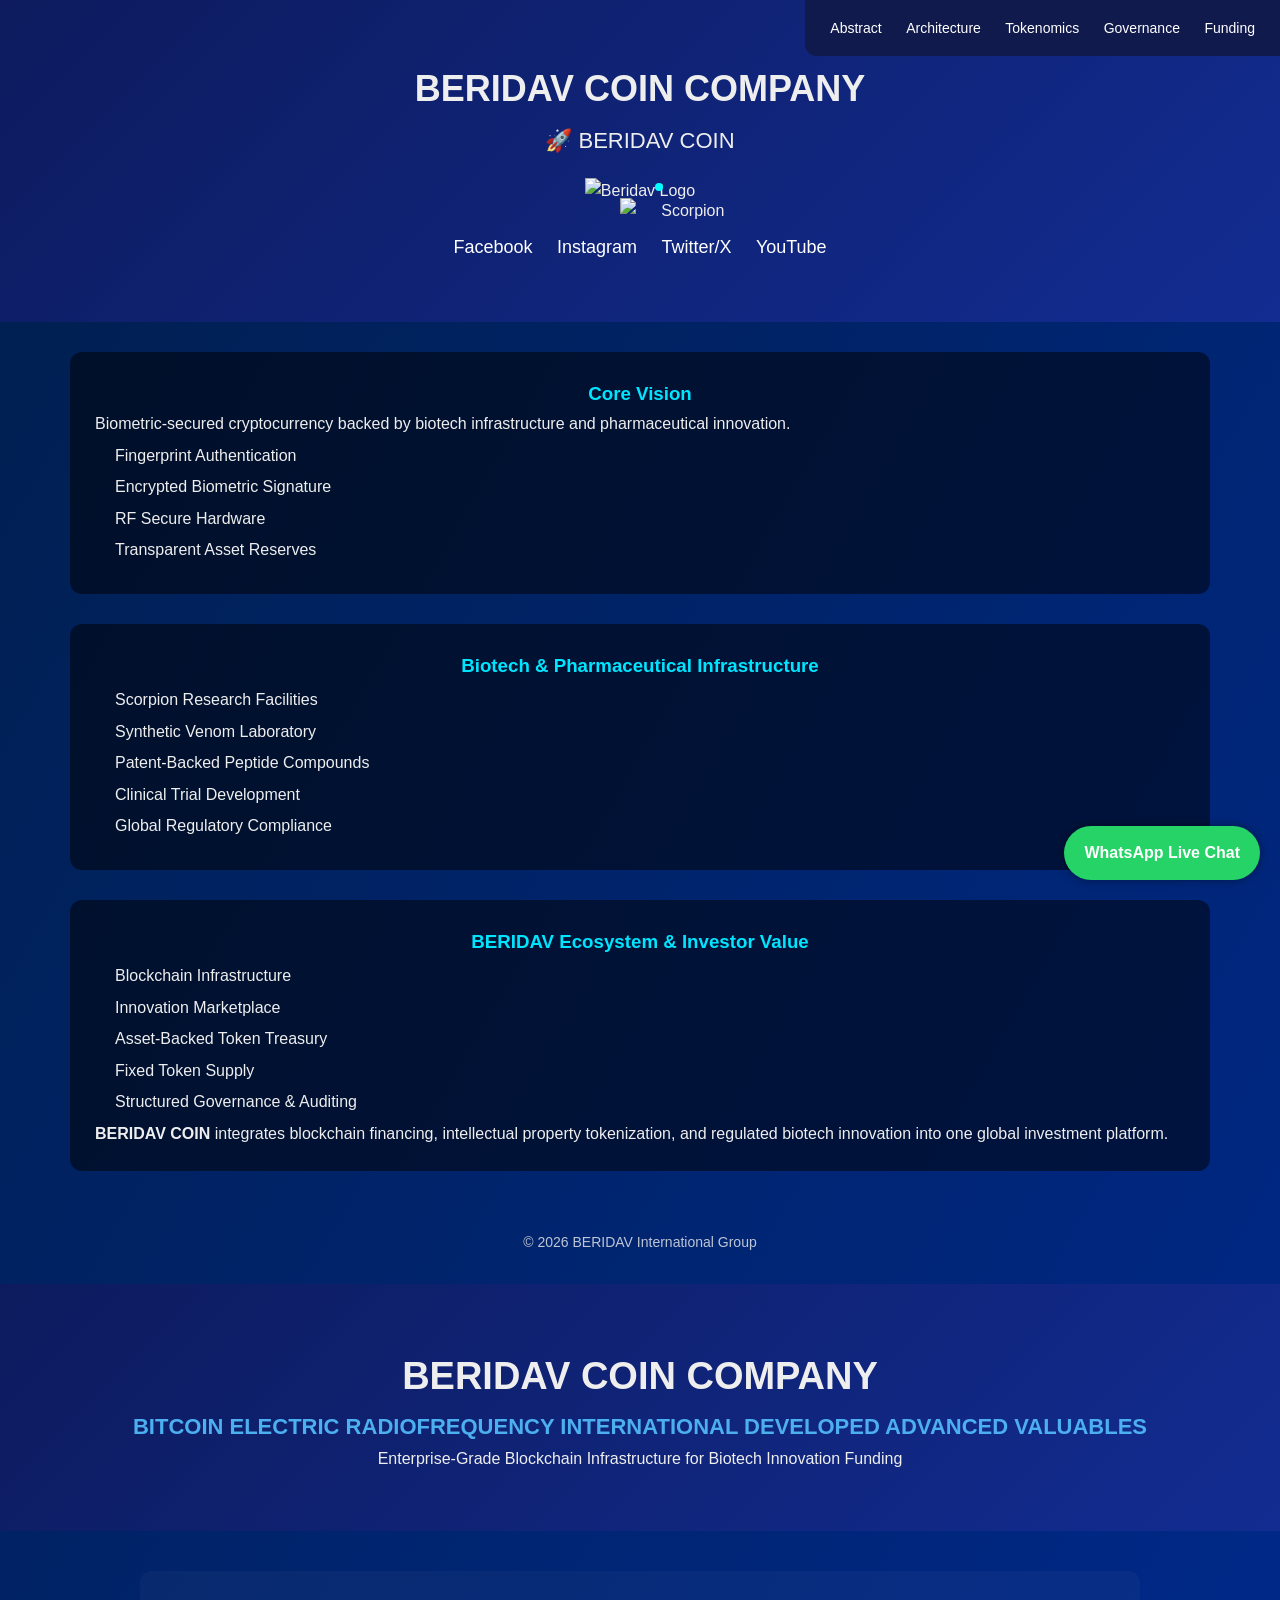
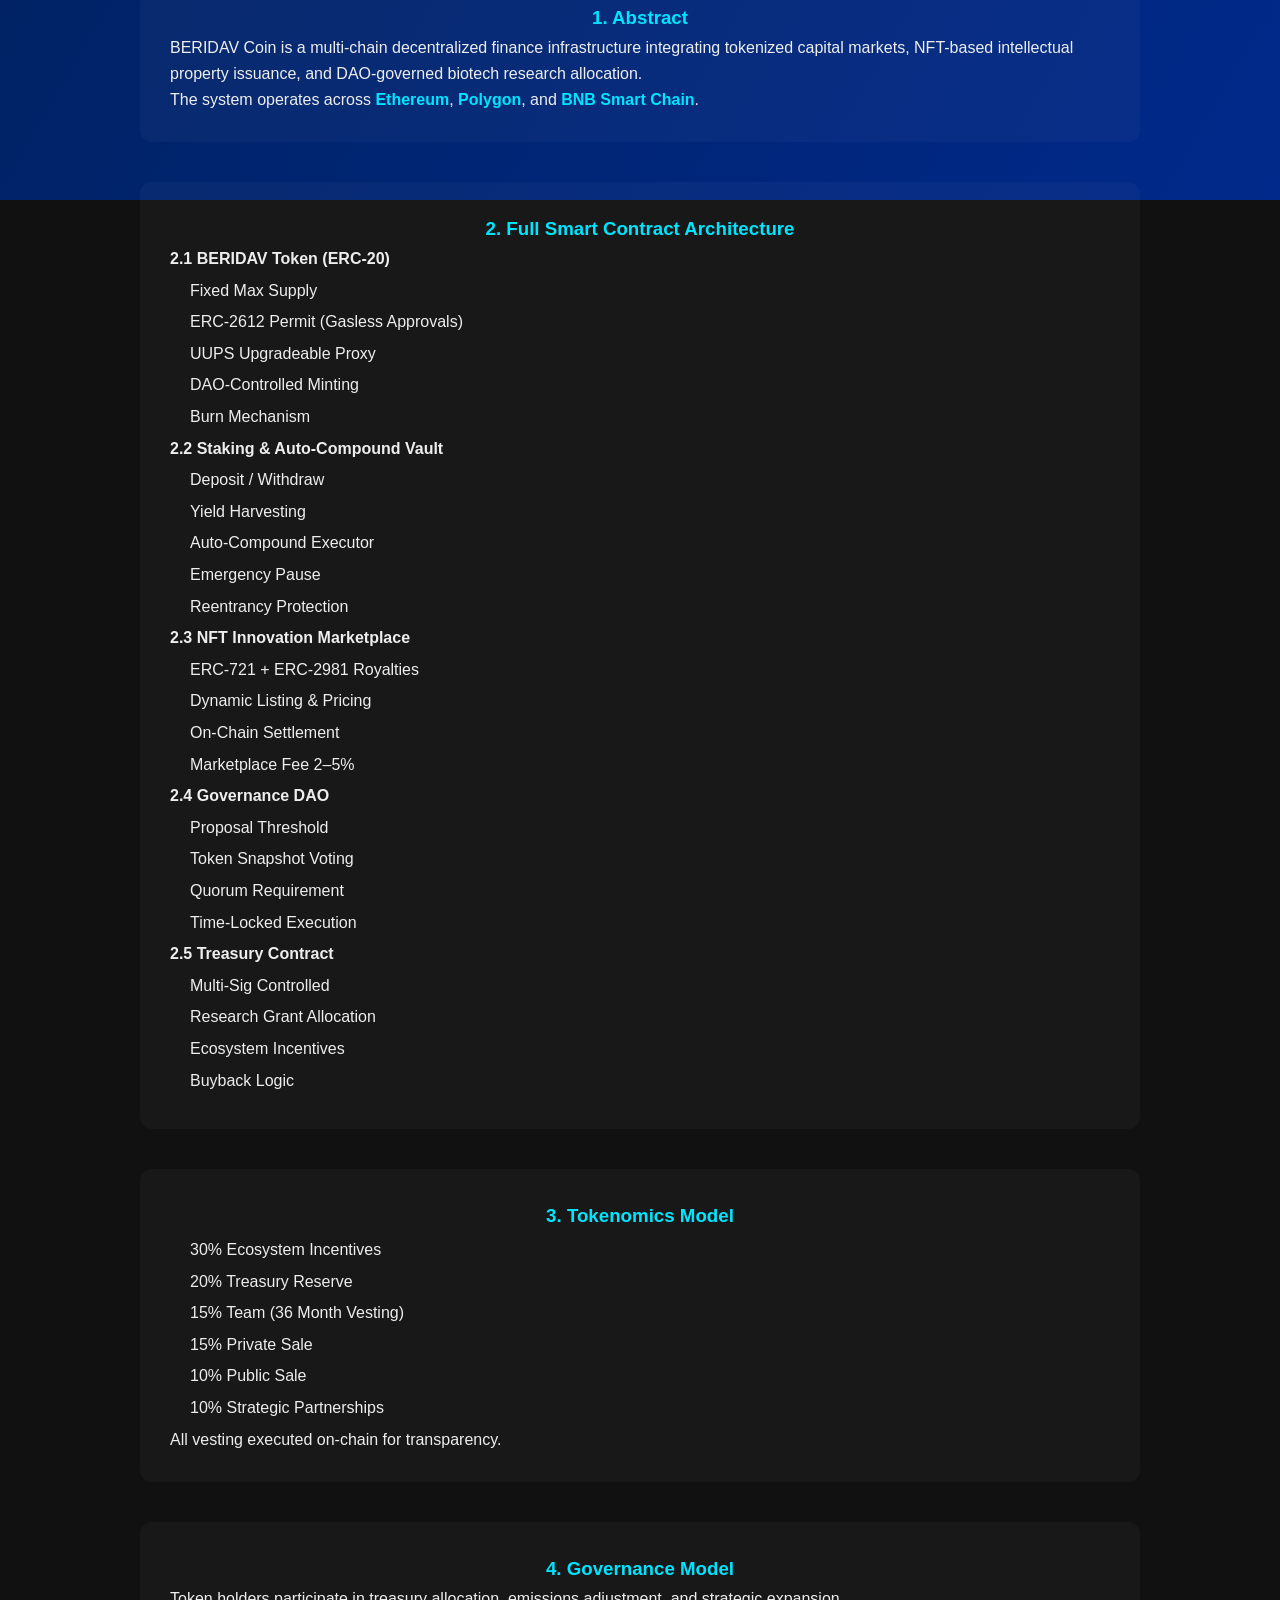
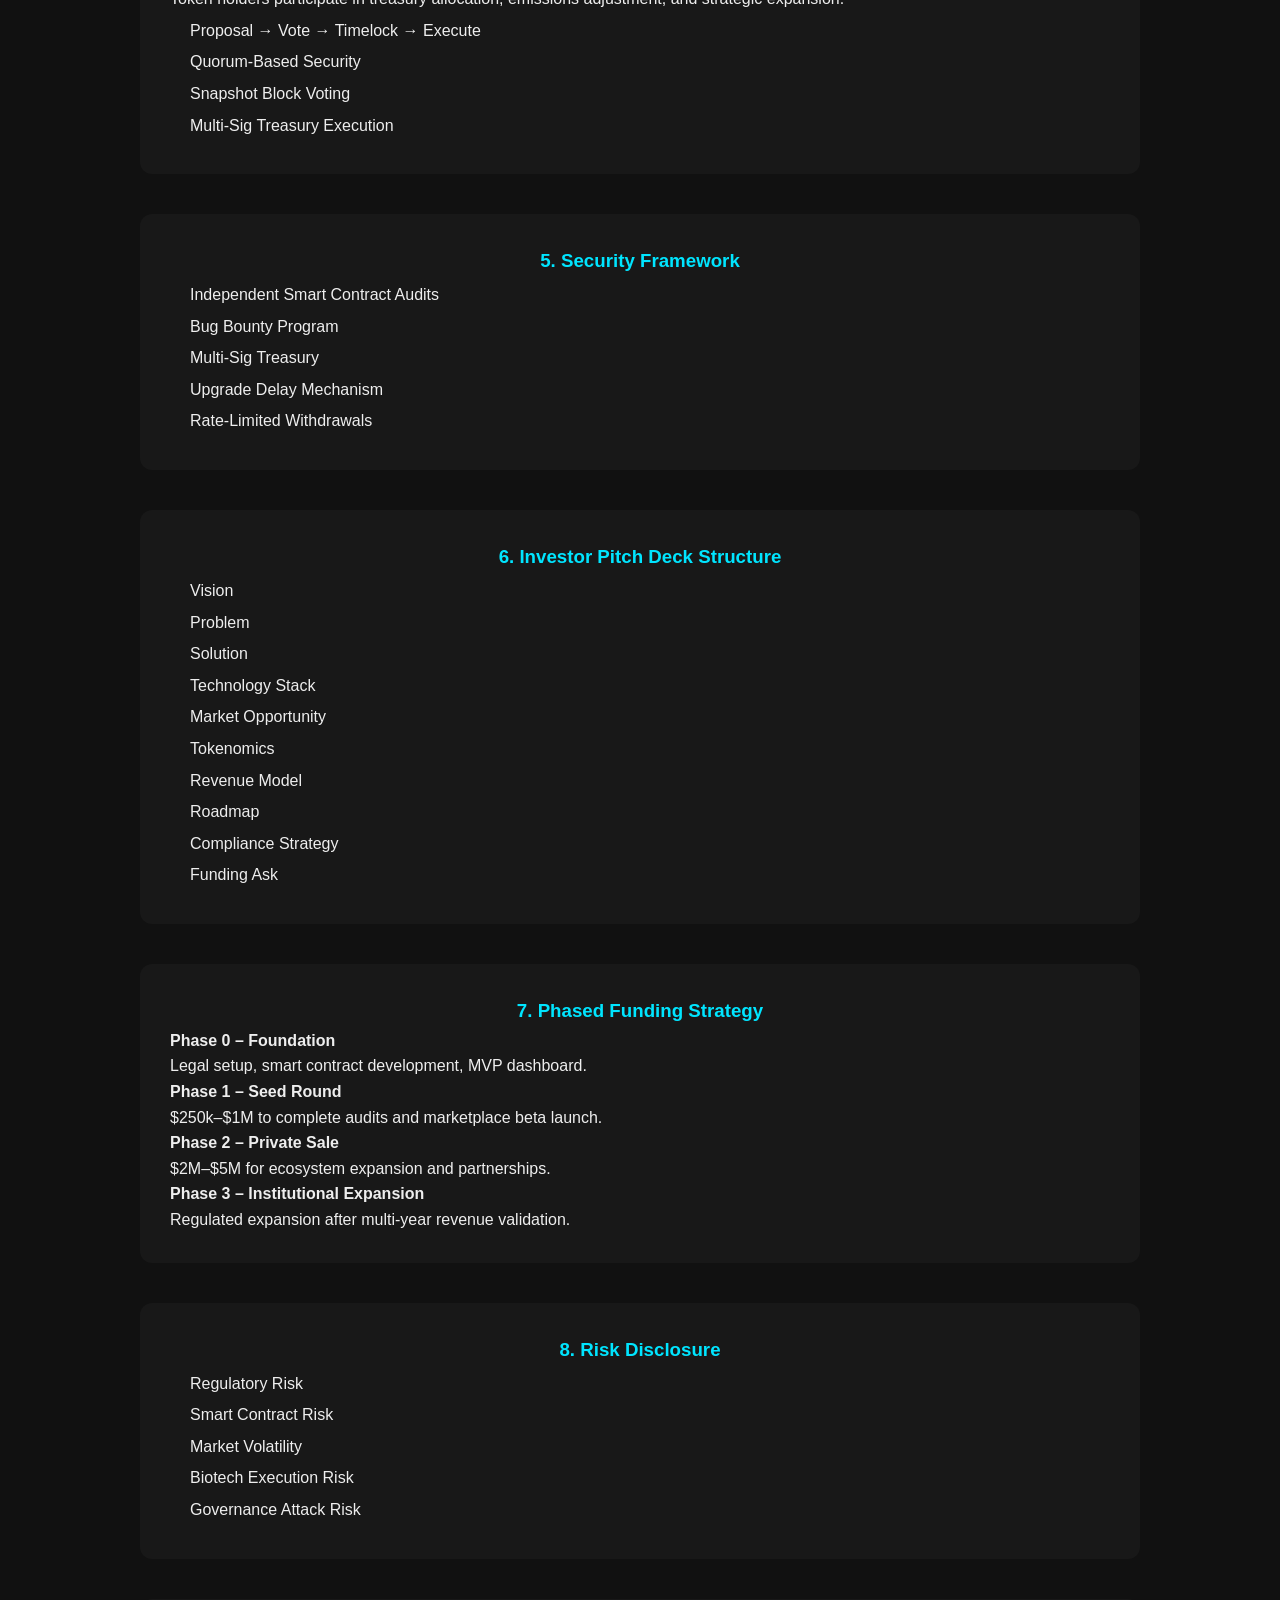
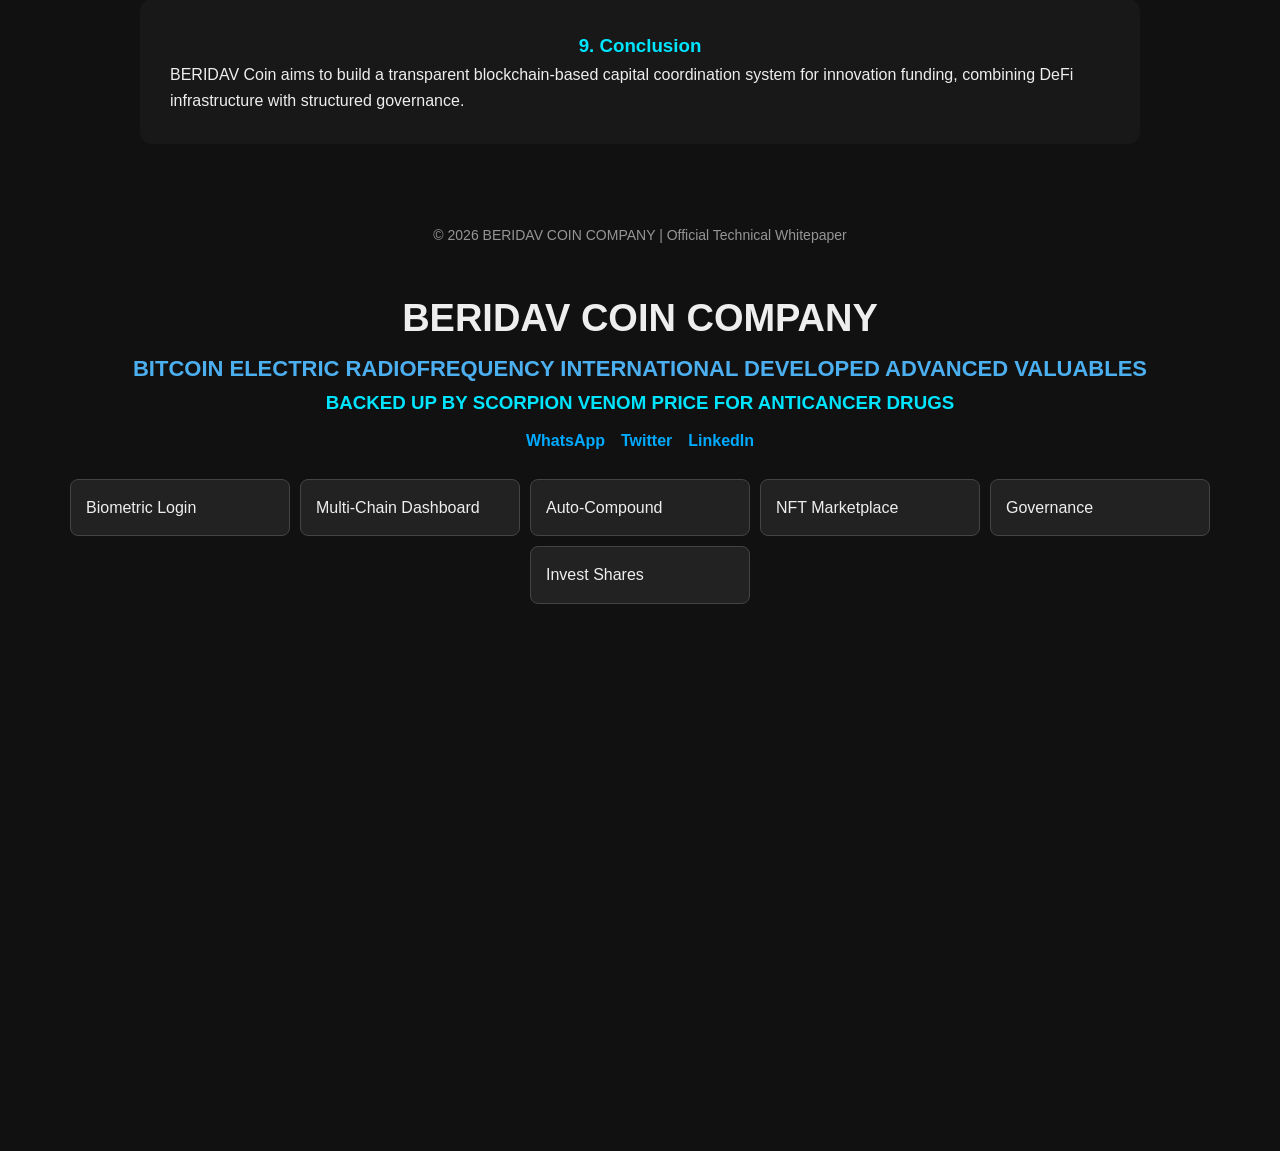
==== index.html @ 23d1db45 "Add files via upload BERIDAV (Bitcoin Electronic Radiofrequency International Development Advanced V" ====
<!DOCTYPE html>
<html lang="en">
<head>
<meta charset="UTF-8">
<meta name="viewport" content="width=device-width, initial-scale=1.0">
<title>BERIDAV COIN COMPANY</title>

<style>
*{margin:0;padding:0;box-sizing:border-box}
body{
font-family:Arial, Helvetica, sans-serif;
color:white;
overflow-x:hidden;
}

/* Animated Blue Water Background */
body::before{
content:"";
position:fixed;
top:0;left:0;
width:200%;height:200%;
background:linear-gradient(120deg,#001f4d,#0033cc,#0066ff,#00ccff);
background-size:400% 400%;
animation:water 15s ease infinite;
z-index:-1;
}
@keyframes water{
0%{background-position:0% 50%}
50%{background-position:100% 50%}
100%{background-position:0% 50%}
}

header{
text-align:center;
padding:40px 20px;
}

.brand{font-size:36px;font-weight:bold}
.subtitle{font-size:22px;margin-top:5px}

.logo-container{
position:relative;
display:inline-block;
margin-top:20px;
}
.logo-container img{width:130px}

/* Moving Scorpion */
.scorpion{
position:absolute;
top:20px;
left:35px;
width:60px;
animation:moveScorpion 6s linear infinite;
}
@keyframes moveScorpion{
0%{transform:translateX(-25px)}
50%{transform:translateX(25px)}
100%{transform:translateX(-25px)}
}

/* Venom Drop */
.venom{
position:absolute;
width:8px;height:8px;
background:#00ffff;
border-radius:50%;
top:5px;left:70px;
animation:drop 1.5s infinite;
}
@keyframes drop{
0%{opacity:1;transform:translateY(0)}
100%{opacity:0;transform:translateY(70px)}
}

.container{
display:grid;
grid-template-rows:auto auto auto;
gap:30px;
padding:30px;
max-width:1200px;
margin:auto;
}

.row{
background:rgba(0,0,0,0.5);
padding:25px;
border-radius:12px;
}

h3{margin-bottom:15px}
ul{list-style:none}
ul li{margin:6px 0}

.socials{text-align:center;margin-top:30px}
.socials a{
margin:0 10px;
color:white;
text-decoration:none;
font-size:18px;
}
.socials a:hover{text-decoration:underline}

.whatsapp{
position:fixed;
bottom:20px;right:20px;
background:#25D366;
color:white;
padding:14px 20px;
border-radius:30px;
text-decoration:none;
font-weight:bold;
box-shadow:0 0 10px rgba(0,0,0,0.4);
}

footer{
text-align:center;
padding:30px;
font-size:14px;
opacity:0.8;
}
</style>
</head>

<body>

<header>
<div class="brand">BERIDAV COIN COMPANY</div>
<div class="subtitle">🚀 BERIDAV COIN</div>

<div class="logo-container">
<img src="logo.png" alt="Beridav Logo">
<img src="scorpion.png" class="scorpion" alt="Scorpion">
<div class="venom"></div>
</div>

<div class="socials">
<a href="https://facebook.com/BeridavAfroboy" target="_blank">Facebook</a>
<a href="https://instagram.com/BeridavAfroboy" target="_blank">Instagram</a>
<a href="https://twitter.com/BeridavAfroboy" target="_blank">Twitter/X</a>
<a href="https://youtube.com/@BeridavAfroboy" target="_blank">YouTube</a>
</div>
</header>

<div class="container">

<div class="row">
<h3>Core Vision</h3>
<p>Biometric-secured cryptocurrency backed by biotech infrastructure and pharmaceutical innovation.</p>
<ul>
<li>Fingerprint Authentication</li>
<li>Encrypted Biometric Signature</li>
<li>RF Secure Hardware</li>
<li>Transparent Asset Reserves</li>
</ul>
</div>

<div class="row">
<h3>Biotech & Pharmaceutical Infrastructure</h3>
<ul>
<li>Scorpion Research Facilities</li>
<li>Synthetic Venom Laboratory</li>
<li>Patent-Backed Peptide Compounds</li>
<li>Clinical Trial Development</li>
<li>Global Regulatory Compliance</li>
</ul>
</div>

<div class="row">
<h3>BERIDAV Ecosystem & Investor Value</h3>
<ul>
<li>Blockchain Infrastructure</li>
<li>Innovation Marketplace</li>
<li>Asset-Backed Token Treasury</li>
<li>Fixed Token Supply</li>
<li>Structured Governance & Auditing</li>
</ul>
<p><b>BERIDAV COIN</b> integrates blockchain financing, intellectual property tokenization, and regulated biotech innovation into one global investment platform.</p>
</div>

</div>

<a class="whatsapp" href="https://wa.me/254740182754" target="_blank">WhatsApp Live Chat</a>

<footer>
© 2026 BERIDAV International Group
</footer>

</body>
</html>





<!DOCTYPE html>
<html lang="en">
<head>
<meta charset="UTF-8">
<meta name="viewport" content="width=device-width, initial-scale=1.0">
<title>BERIDAV COIN COMPANY | Official Whitepaper</title>

<style>
body{
margin:0;
font-family:Segoe UI, Arial, sans-serif;
background:#0a0f2c;
color:#e6ecff;
line-height:1.6;
}

header{
text-align:center;
padding:60px 20px;
background:linear-gradient(135deg,#0d1b5e,#122c91);
}

h1{font-size:38px;margin:0}
h2{font-size:22px;margin-top:10px;color:#4cafef}
h3{color:#00e5ff;margin-top:40px}
section{
max-width:1000px;
margin:40px auto;
padding:30px;
background:rgba(255,255,255,0.03);
border-radius:12px;
}

ul{margin-left:20px}
li{margin:6px 0}

.nav{
position:fixed;
top:0;
right:0;
background:#111a4d;
padding:15px;
border-bottom-left-radius:12px;
}
.nav a{
color:white;
text-decoration:none;
margin:0 10px;
font-size:14px;
}

.footer{
text-align:center;
padding:40px;
font-size:14px;
opacity:0.6;
}

.highlight{
color:#00e5ff;
font-weight:bold;
}
</style>
</head>
<body>

<div class="nav">
<a href="#abstract">Abstract</a>
<a href="#architecture">Architecture</a>
<a href="#tokenomics">Tokenomics</a>
<a href="#governance">Governance</a>
<a href="#funding">Funding</a>
</div>

<header>
<h1>BERIDAV COIN COMPANY</h1>
<h2>BITCOIN ELECTRIC RADIOFREQUENCY INTERNATIONAL DEVELOPED ADVANCED VALUABLES</h2>
<p>Enterprise-Grade Blockchain Infrastructure for Biotech Innovation Funding</p>
</header>

<section id="abstract">
<h3>1. Abstract</h3>
<p>
BERIDAV Coin is a multi-chain decentralized finance infrastructure integrating tokenized capital markets,
NFT-based intellectual property issuance, and DAO-governed biotech research allocation.
</p>
<p>
The system operates across 
<span class="highlight">Ethereum</span>, 
<span class="highlight">Polygon</span>, and 
<span class="highlight">BNB Smart Chain</span>.
</p>
</section>

<section id="architecture">
<h3>2. Full Smart Contract Architecture</h3>

<h4>2.1 BERIDAV Token (ERC-20)</h4>
<ul>
<li>Fixed Max Supply</li>
<li>ERC-2612 Permit (Gasless Approvals)</li>
<li>UUPS Upgradeable Proxy</li>
<li>DAO-Controlled Minting</li>
<li>Burn Mechanism</li>
</ul>

<h4>2.2 Staking & Auto-Compound Vault</h4>
<ul>
<li>Deposit / Withdraw</li>
<li>Yield Harvesting</li>
<li>Auto-Compound Executor</li>
<li>Emergency Pause</li>
<li>Reentrancy Protection</li>
</ul>

<h4>2.3 NFT Innovation Marketplace</h4>
<ul>
<li>ERC-721 + ERC-2981 Royalties</li>
<li>Dynamic Listing & Pricing</li>
<li>On-Chain Settlement</li>
<li>Marketplace Fee 2–5%</li>
</ul>

<h4>2.4 Governance DAO</h4>
<ul>
<li>Proposal Threshold</li>
<li>Token Snapshot Voting</li>
<li>Quorum Requirement</li>
<li>Time-Locked Execution</li>
</ul>

<h4>2.5 Treasury Contract</h4>
<ul>
<li>Multi-Sig Controlled</li>
<li>Research Grant Allocation</li>
<li>Ecosystem Incentives</li>
<li>Buyback Logic</li>
</ul>

</section>

<section id="tokenomics">
<h3>3. Tokenomics Model</h3>
<ul>
<li>30% Ecosystem Incentives</li>
<li>20% Treasury Reserve</li>
<li>15% Team (36 Month Vesting)</li>
<li>15% Private Sale</li>
<li>10% Public Sale</li>
<li>10% Strategic Partnerships</li>
</ul>
<p>All vesting executed on-chain for transparency.</p>
</section>

<section id="governance">
<h3>4. Governance Model</h3>
<p>
Token holders participate in treasury allocation, emissions adjustment, and strategic expansion.
</p>
<ul>
<li>Proposal → Vote → Timelock → Execute</li>
<li>Quorum-Based Security</li>
<li>Snapshot Block Voting</li>
<li>Multi-Sig Treasury Execution</li>
</ul>
</section>

<section>
<h3>5. Security Framework</h3>
<ul>
<li>Independent Smart Contract Audits</li>
<li>Bug Bounty Program</li>
<li>Multi-Sig Treasury</li>
<li>Upgrade Delay Mechanism</li>
<li>Rate-Limited Withdrawals</li>
</ul>
</section>

<section>
<h3>6. Investor Pitch Deck Structure</h3>
<ul>
<li>Vision</li>
<li>Problem</li>
<li>Solution</li>
<li>Technology Stack</li>
<li>Market Opportunity</li>
<li>Tokenomics</li>
<li>Revenue Model</li>
<li>Roadmap</li>
<li>Compliance Strategy</li>
<li>Funding Ask</li>
</ul>
</section>

<section id="funding">
<h3>7. Phased Funding Strategy</h3>

<h4>Phase 0 – Foundation</h4>
<p>Legal setup, smart contract development, MVP dashboard.</p>

<h4>Phase 1 – Seed Round</h4>
<p>$250k–$1M to complete audits and marketplace beta launch.</p>

<h4>Phase 2 – Private Sale</h4>
<p>$2M–$5M for ecosystem expansion and partnerships.</p>

<h4>Phase 3 – Institutional Expansion</h4>
<p>Regulated expansion after multi-year revenue validation.</p>

</section>

<section>
<h3>8. Risk Disclosure</h3>
<ul>
<li>Regulatory Risk</li>
<li>Smart Contract Risk</li>
<li>Market Volatility</li>
<li>Biotech Execution Risk</li>
<li>Governance Attack Risk</li>
</ul>
</section>

<section>
<h3>9. Conclusion</h3>
<p>
BERIDAV Coin aims to build a transparent blockchain-based capital coordination system
for innovation funding, combining DeFi infrastructure with structured governance.
</p>
</section>

<div class="footer">
© 2026 BERIDAV COIN COMPANY | Official Technical Whitepaper
</div>

</body>
</html>

<!DOCTYPE html>
<html lang="en">
<head>
<meta charset="UTF-8">
<title>ULTRA PHASE - BERIDAV COIN COMPANY</title>
<style>
body{margin:0;font-family:sans-serif;background:#111;color:#eee;}
h1,h2,h3{text-align:center;margin:2px;}
#dashboard{display:flex;flex-wrap:wrap;justify-content:center;padding:10px;}
.node-card{border:1px solid #444;border-radius:8px;margin:5px;padding:15px;width:220px;background:#222;cursor:pointer;transition:0.3s;}
#tooltip{position:absolute;z-index:1000;background:#333;color:#fff;padding:6px;border-radius:6px;opacity:0;pointer-events:none;transition:0.2s;}
#charts3d{width:100%;height:500px;margin-top:20px;}
button{margin:5px;padding:6px 10px;border:none;border-radius:6px;cursor:pointer;}
.social-links{display:flex;justify-content:center;margin:10px;}
.social-links a{margin:0 8px;color:#0af;text-decoration:none;font-weight:bold;}
</style>
</head>
<body>
<h1>BERIDAV COIN COMPANY</h1>
<h2>BITCOIN ELECTRIC RADIOFREQUENCY INTERNATIONAL DEVELOPED ADVANCED VALUABLES</h2>
<h3>BACKED UP BY SCORPION VENOM PRICE FOR ANTICANCER DRUGS</h3>

<div class="social-links">
  <a href="https://wa.me/254740182754" target="_blank">WhatsApp</a>
  <a href="https://twitter.com/BeridavAfroboy" target="_blank">Twitter</a>
  <a href="https://linkedin.com/in/BeridavAfroboy" target="_blank">LinkedIn</a>
</div>

<div id="dashboard">
  <div class="node-card" id="node-biometric">Biometric Login</div>
  <div class="node-card" id="node-dashboard">Multi-Chain Dashboard</div>
  <div class="node-card" id="node-compound">Auto-Compound</div>
  <div class="node-card" id="node-nft">NFT Marketplace</div>
  <div class="node-card" id="node-gov">Governance</div>
  <div class="node-card" id="node-invest">Invest Shares</div>
</div>

<div id="charts3d"></div>
<div id="tooltip"></div>

<script src="https://cdn.jsdelivr.net/npm/ethers/dist/ethers.min.js"></script>
<script src="https://cdn.jsdelivr.net/npm/three/build/three.min.js"></script>
<script src="https://d3js.org/d3.v7.min.js"></script>

<script>
// ====== MULTI-CHAIN PROVIDERS ======
const chains = {
  ethereum: new ethers.providers.JsonRpcProvider("https://mainnet.infura.io/v3/YOUR_INFURA_KEY"),
  bsc: new ethers.providers.JsonRpcProvider("https://bsc-dataseed.binance.org/"),
  polygon: new ethers.providers.JsonRpcProvider("https://polygon-rpc.com/")
};
const wallet = new ethers.Wallet("YOUR_PRIVATE_KEY");

// ====== CONTRACTS ======
const contracts = {ethereum:{},bsc:{},polygon:{}};
const ABIs = {NFT:[],COMPOUND:[],GOV:[],INVEST:[]};
const ADDRS = {ethereum:{NFT:'',COMPOUND:'',GOV:'',INVEST:''},bsc:{},polygon:{}};
for(const ch in chains){
  contracts[ch] = {
    NFT:new ethers.Contract(ADDRS[ch].NFT, ABIs.NFT, wallet.connect(chains[ch])),
    COMPOUND:new ethers.Contract(ADDRS[ch].COMPOUND, ABIs.COMPOUND, wallet.connect(chains[ch])),
    GOV:new ethers.Contract(ADDRS[ch].GOV, ABIs.GOV, wallet.connect(chains[ch])),
    INVEST:new ethers.Contract(ADDRS[ch].INVEST, ABIs.INVEST, wallet.connect(chains[ch]))
  };
}

// ====== AI VOICE ======
function narrate(text){
  if(!window.speechSynthesis) return;
  window.speechSynthesis.cancel();
  const u=new SpeechSynthesisUtterance(text);
  u.lang='en-US'; u.rate=1; u.pitch=1;
  window.speechSynthesis.speak(u);
}

// ====== TOOLTIP + NODE ACTIONS ======
const demoNodes=document.querySelectorAll('.node-card');
const tooltip=document.getElementById('tooltip');
const demoSteps=[
  {node:0,text:"Biometric login verified.",action:()=>alert("Fingerprint verified")},
  {node:1,text:"Dashboard shows live multi-chain yields, NFT history, governance votes.",action:()=>{}},
  {node:2,text:"Auto-compounding running across all chains.",action:async()=>{for(const ch in contracts) await contracts[ch].COMPOUND.compound();}},
  {node:3,text:"NFT marketplace active, multi-chain trading.",action:async()=>{for(const ch in contracts) await contracts[ch].NFT.fetchNFTs();}},
  {node:4,text:"Governance votes cast live.",action:async()=>{for(const ch in contracts) await contracts[ch].GOV.fetchProposals();}},
  {node:5,text:"Investor shares allocated automatically with payments.",action:async()=>{for(const ch in contracts) await contracts[ch].INVEST.allocateShares(1);}}
];
demoNodes.forEach((node,i)=>{
  node.addEventListener('mouseenter',async ()=>{
    tooltip.style.left=node.getBoundingClientRect().right+10+'px';
    tooltip.style.top=node.getBoundingClientRect().top+window.scrollY+'px';
    tooltip.innerHTML=demoSteps[i].text;
    tooltip.style.opacity=1;
    narrate(demoSteps[i].text);
    if(demoSteps[i].action) await demoSteps[i].action();
  });
  node.addEventListener('mouseleave',()=>{tooltip.style.opacity=0;});
});

// ====== 3D DASHBOARD ======
const scene=new THREE.Scene();
const camera=new THREE.PerspectiveCamera(45,window.innerWidth/window.innerHeight,0.1,1000);
const renderer=new THREE.WebGLRenderer({antialias:true});
renderer.setSize(window.innerWidth,500);
document.getElementById('charts3d').appendChild(renderer.domElement);
camera.position.set(30,30,50); camera.lookAt(0,0,0);
scene.add(new THREE.DirectionalLight(0xffffff,1));

// ====== 3D CANDLESTICKS + NFT Heatmaps + Yield Curves + Governance Graphs ======
function createCandle(x,o,c,h,l,color){const body=new THREE.Mesh(new THREE.BoxGeometry(1,Math.abs(o-c),1), new THREE.MeshPhongMaterial({color}));body.position.set(x,(o+c)/2,0);const wick=new THREE.Mesh(new THREE.BoxGeometry(0.2,h-l,0.2), new THREE.MeshPhongMaterial({color:0xffffff}));wick.position.set(x,(h+l)/2,0);scene.add(body);scene.add(wick);}
function createHeatmap(x,y,value){const cube=new THREE.Mesh(new THREE.BoxGeometry(1,1,1),new THREE.MeshPhongMaterial({color:new THREE.Color(value,value,0)}));cube.position.set(x,y,0);scene.add(cube);}
function createCurve(points,color){const material=new THREE.LineBasicMaterial({color});const geometry=new THREE.BufferGeometry().setFromPoints(points.map(p=>new THREE.Vector3(p[0],p[1],p[2]||0)));const line=new THREE.Line(geometry,material);scene.add(line);}

// ====== Live Data Simulation ======
async function updateData(){
  scene.clear();
  for(let i=0;i<15;i++){
    const o=Math.random()*10+10, c=Math.random()*10+10, h=Math.max(o,c)+Math.random()*5, l=Math.min(o,c)-Math.random()*5;
    createCandle(i,o,c,h,l,c>=o?0x00ff00:0xff0000);
    createHeatmap(i,i,Math.random());
  }
  const curvePoints=[];for(let i=0;i<20;i++)curvePoints.push([i,Math.random()*15,0]);createCurve(curvePoints,0x00ffff);
  requestAnimationFrame(updateData);
}
updateData();

function animate(){requestAnimationFrame(animate);scene.rotation.y+=0.001;renderer.render(scene,camera);}
animate();
</script>
</body>
</html>
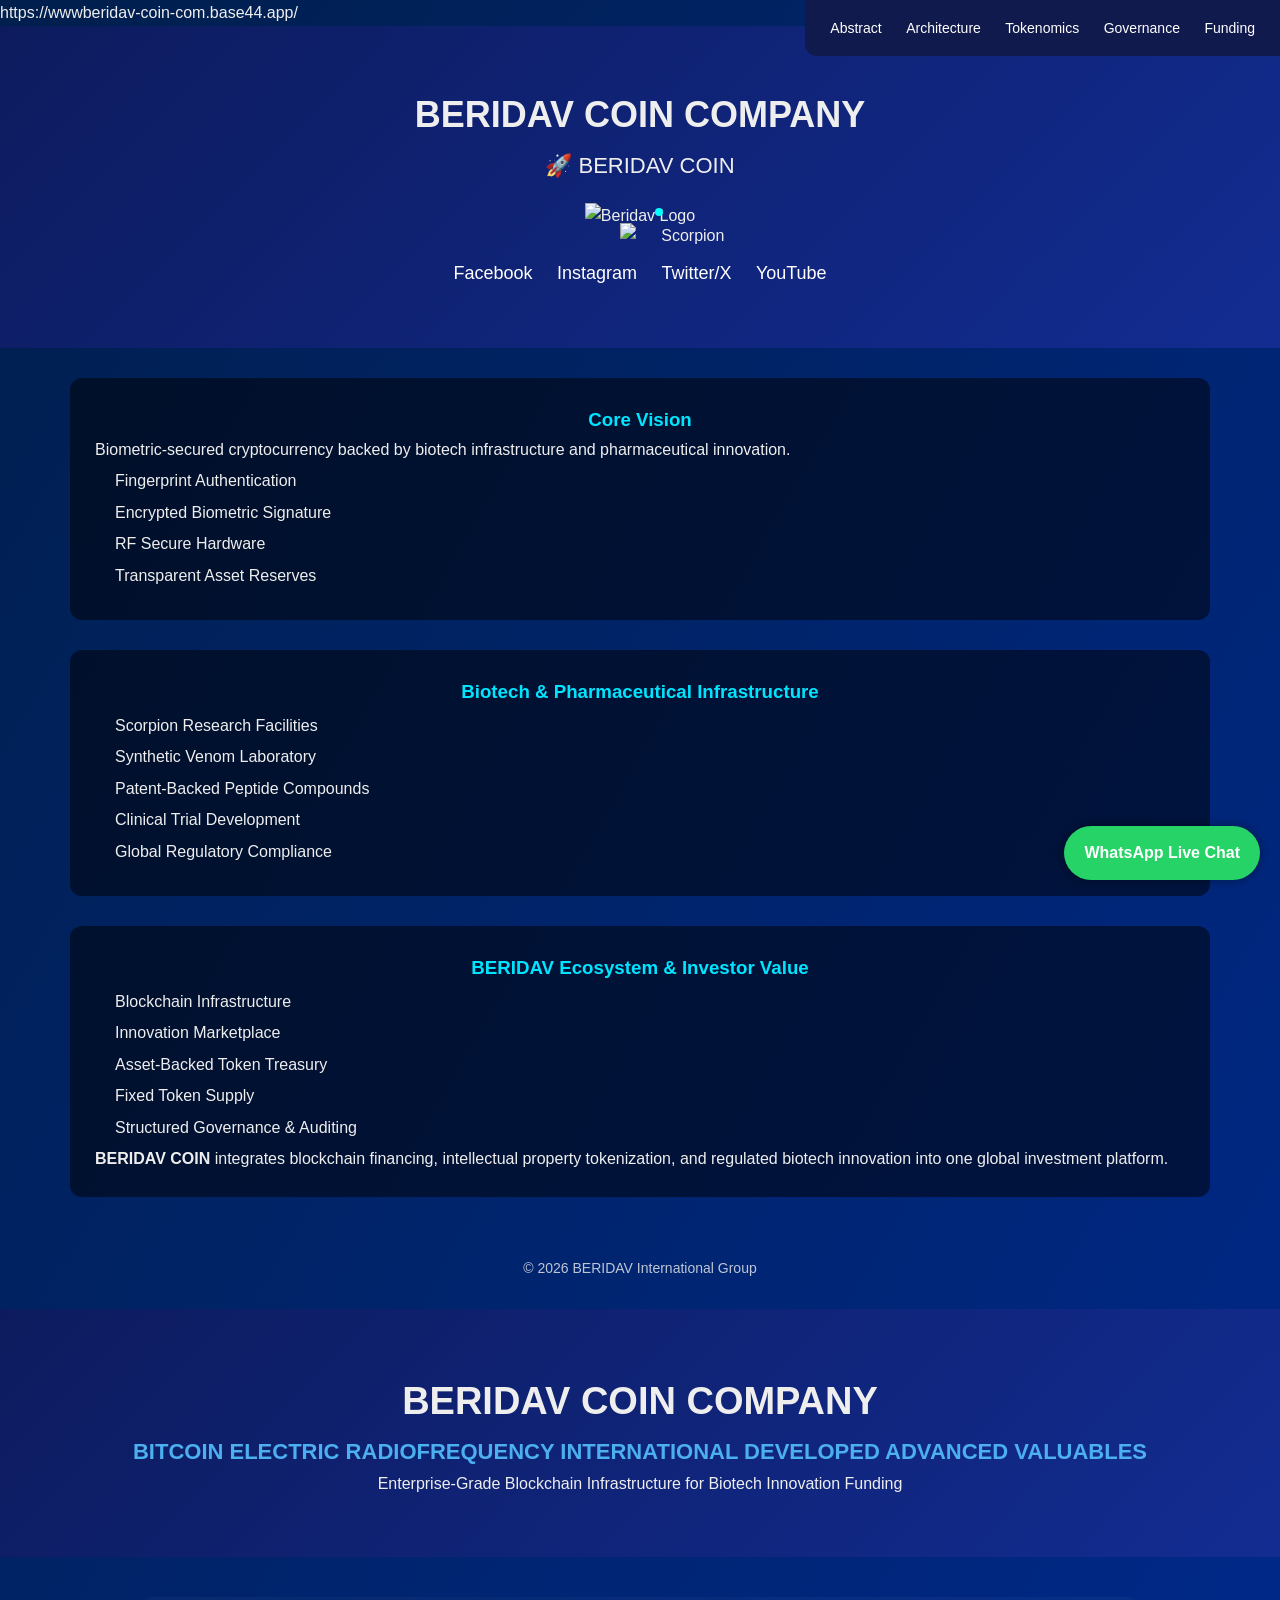
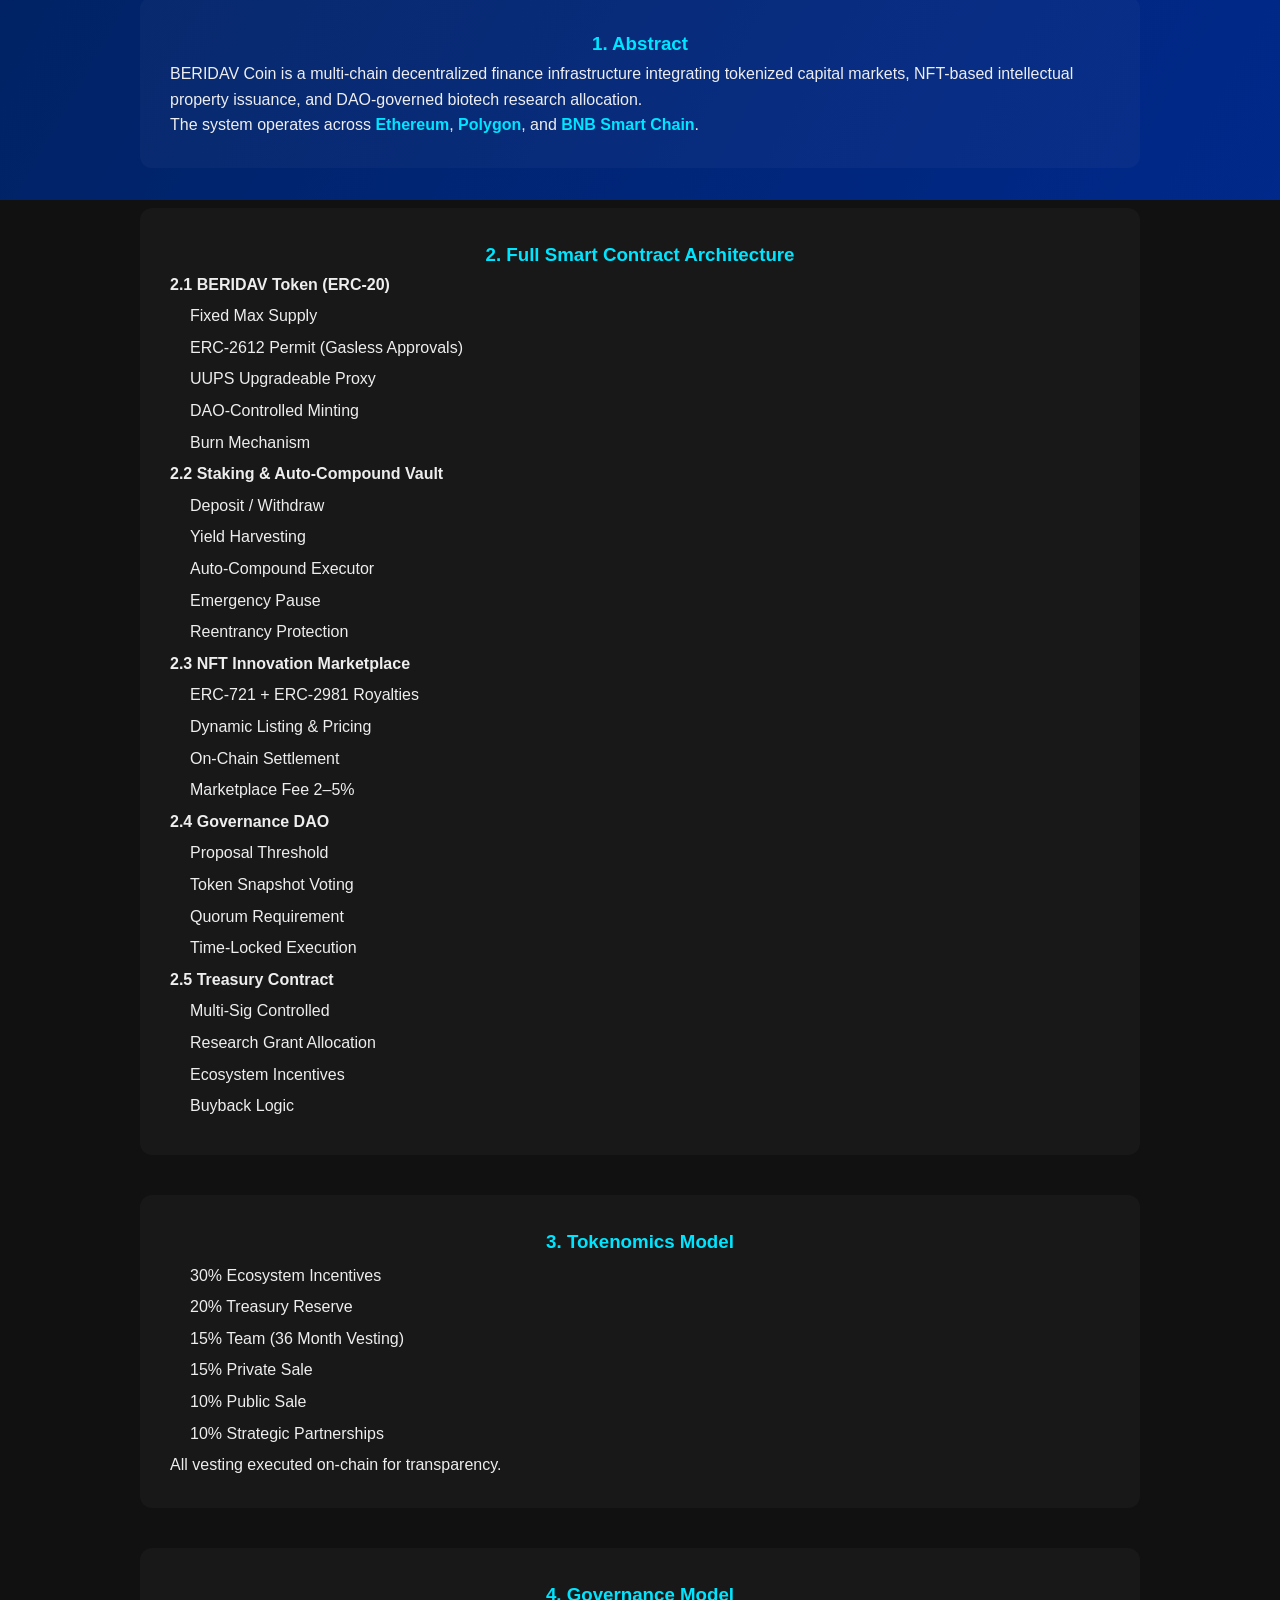
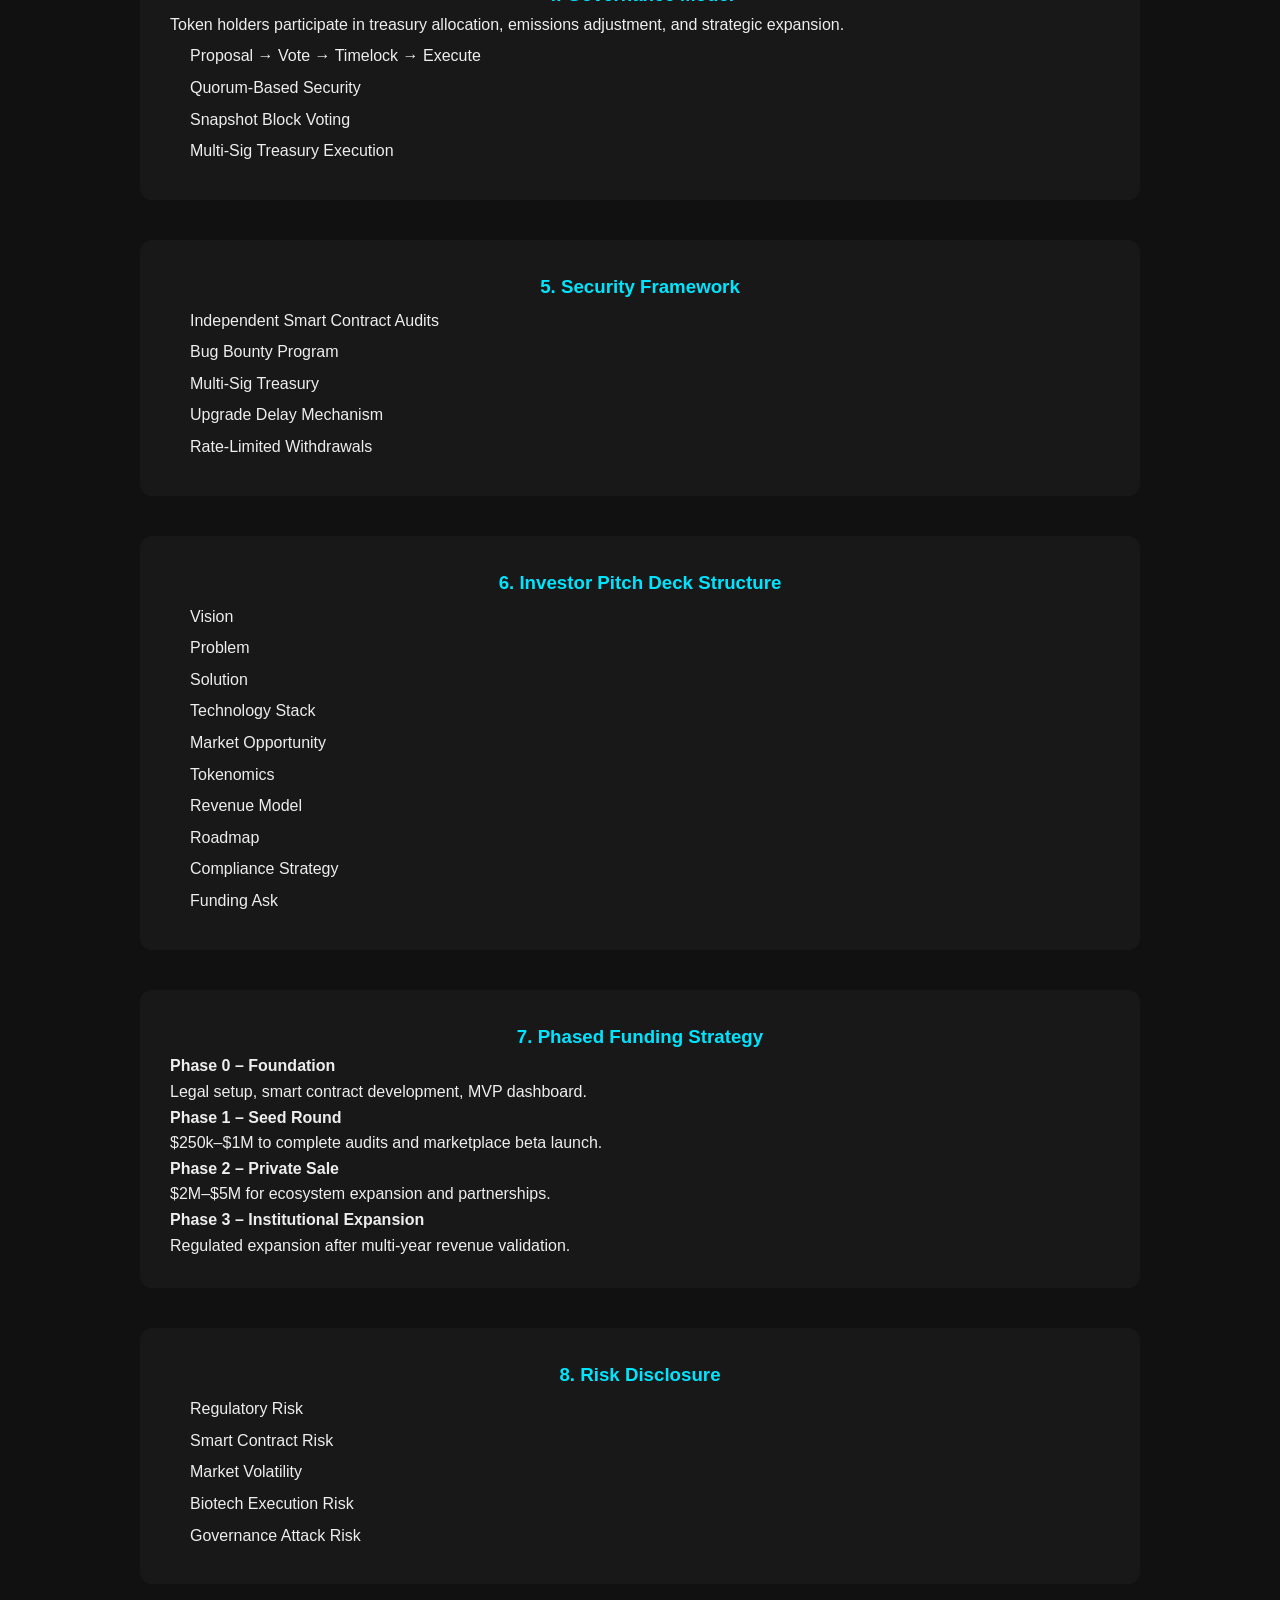
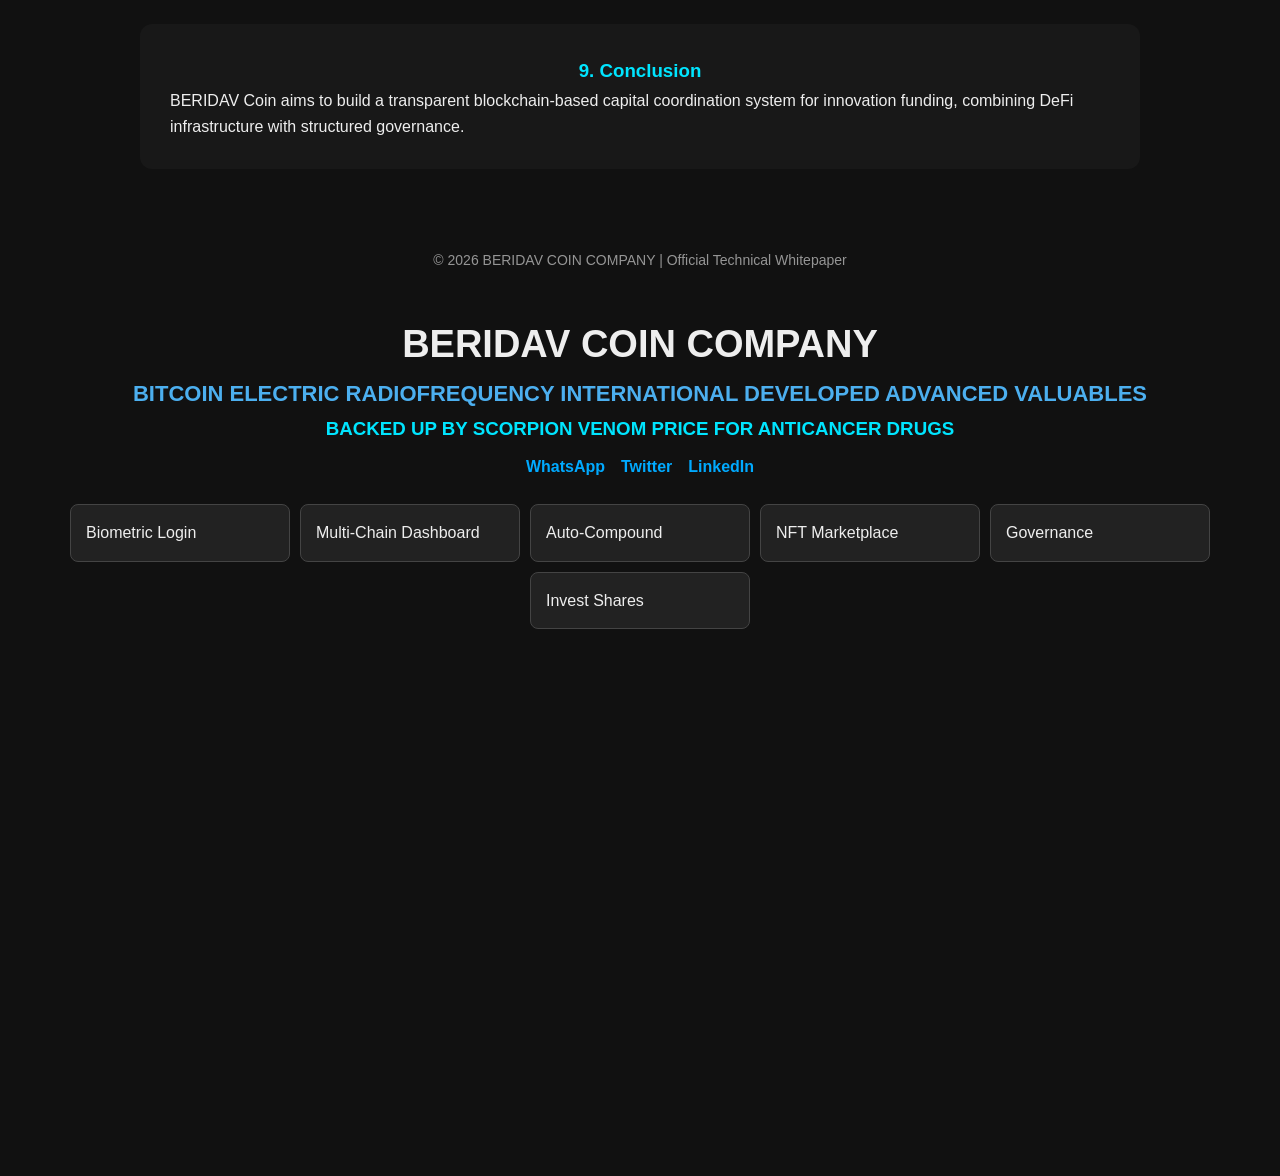
==== commit 318723d6: "Update index.html https://wwwberidav-coin-com.base44.app/" ====
--- a/index.html
+++ b/index.html
@@ -4,6 +4,7 @@
 <meta charset="UTF-8">
 <meta name="viewport" content="width=device-width, initial-scale=1.0">
 <title>BERIDAV COIN COMPANY</title>
+  https://wwwberidav-coin-com.base44.app/
 
 <style>
 *{margin:0;padding:0;box-sizing:border-box}
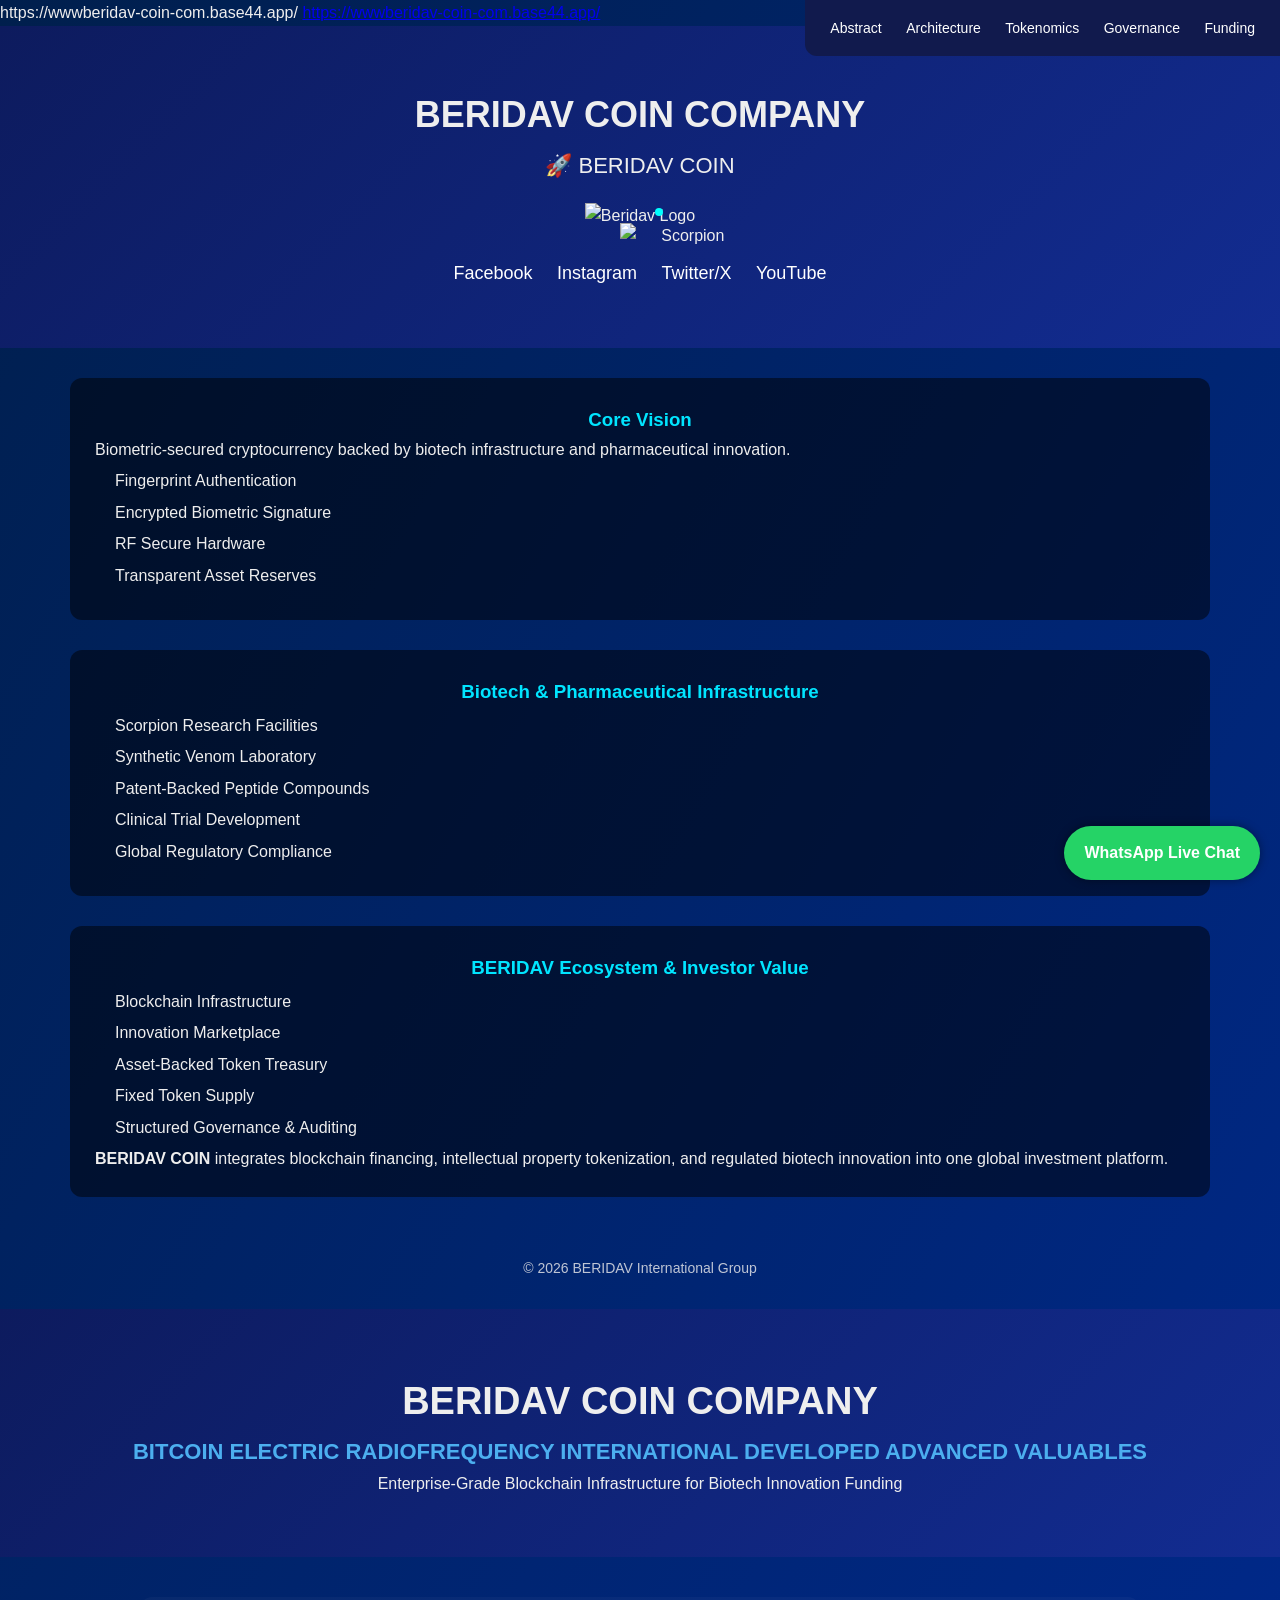
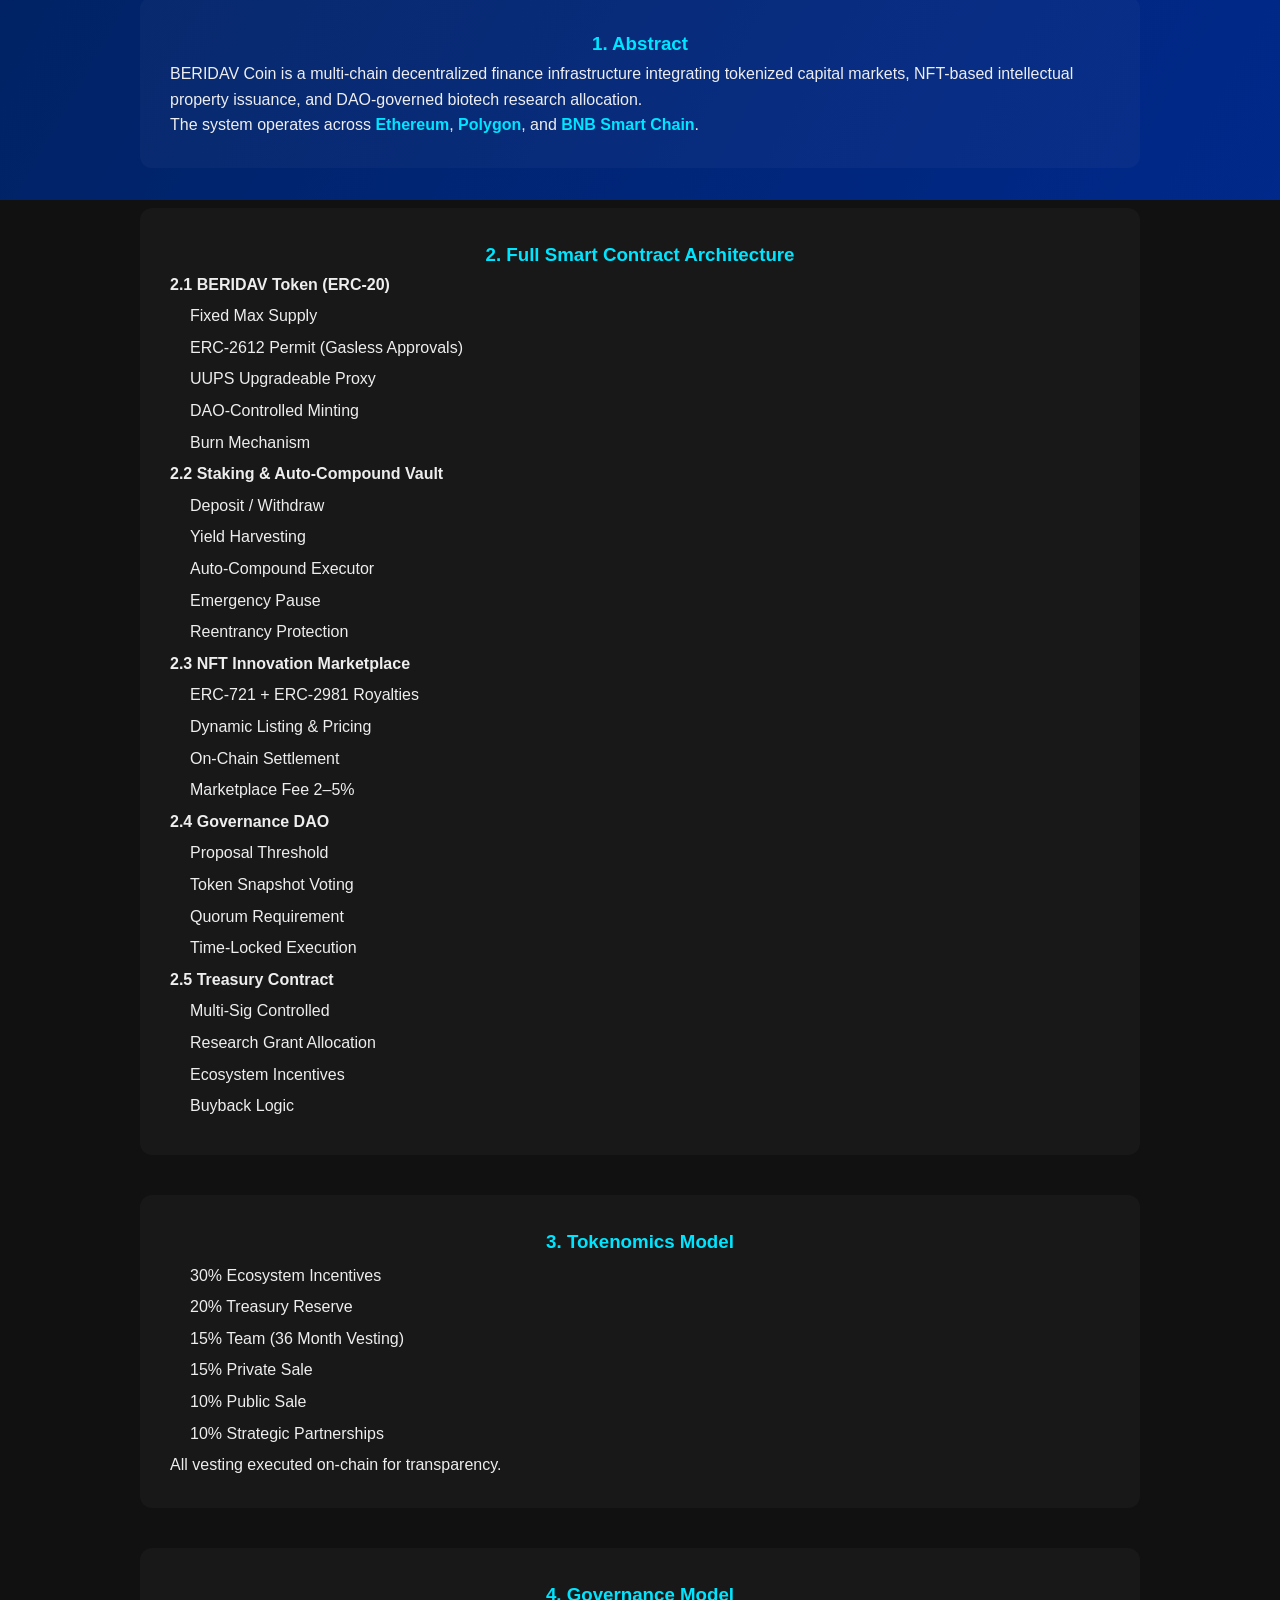
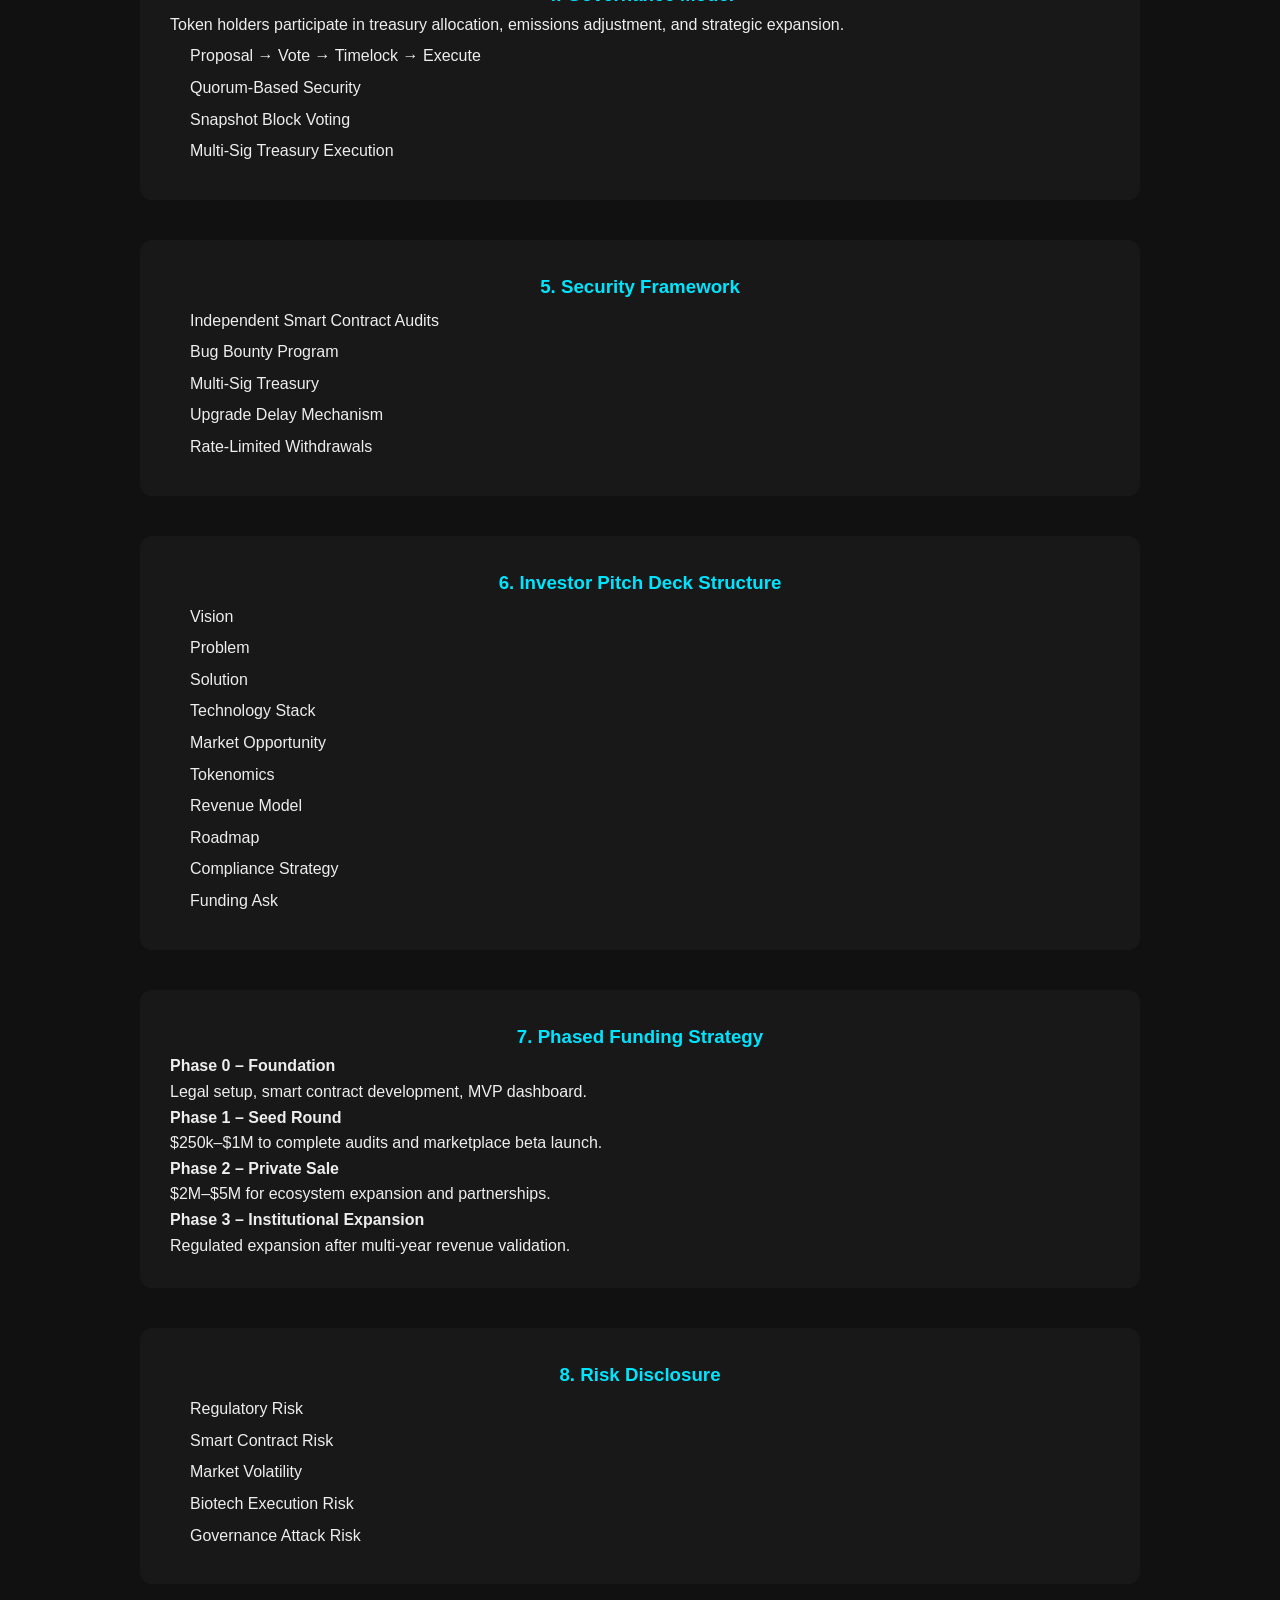
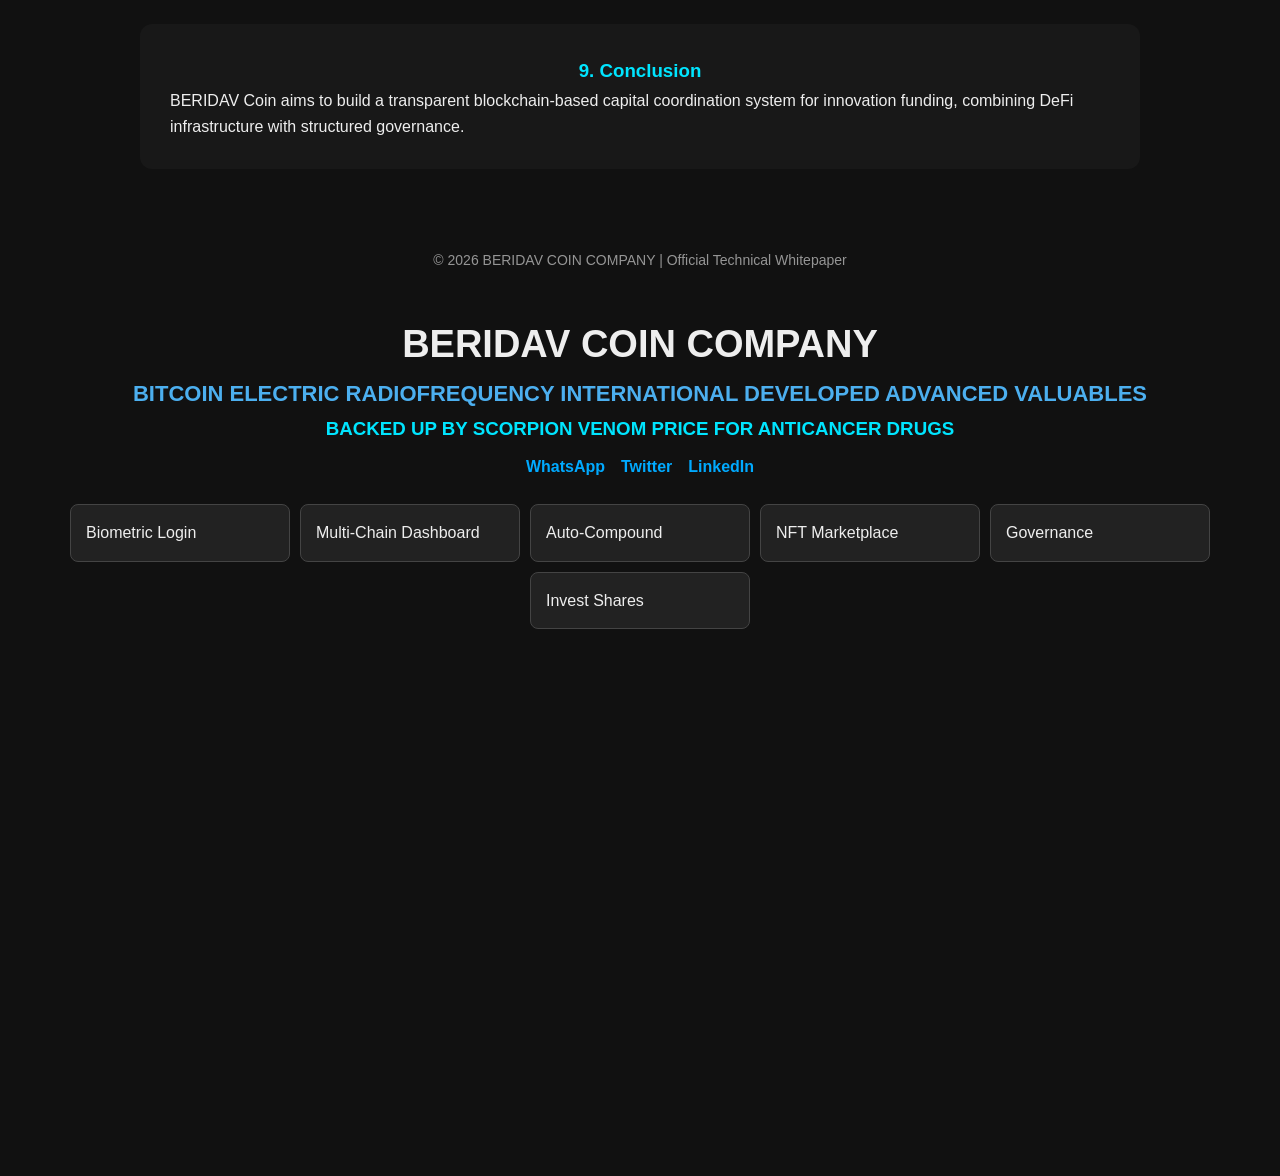
==== commit b2048b61: "Update index.html https://wwwberidav-coin-com.base44.app/" ====
--- a/index.html
+++ b/index.html
@@ -5,7 +5,7 @@
 <meta name="viewport" content="width=device-width, initial-scale=1.0">
 <title>BERIDAV COIN COMPANY</title>
   https://wwwberidav-coin-com.base44.app/
-
+<a href="URL_GOES_HERE">https://wwwberidav-coin-com.base44.app/</a>
 <style>
 *{margin:0;padding:0;box-sizing:border-box}
 body{
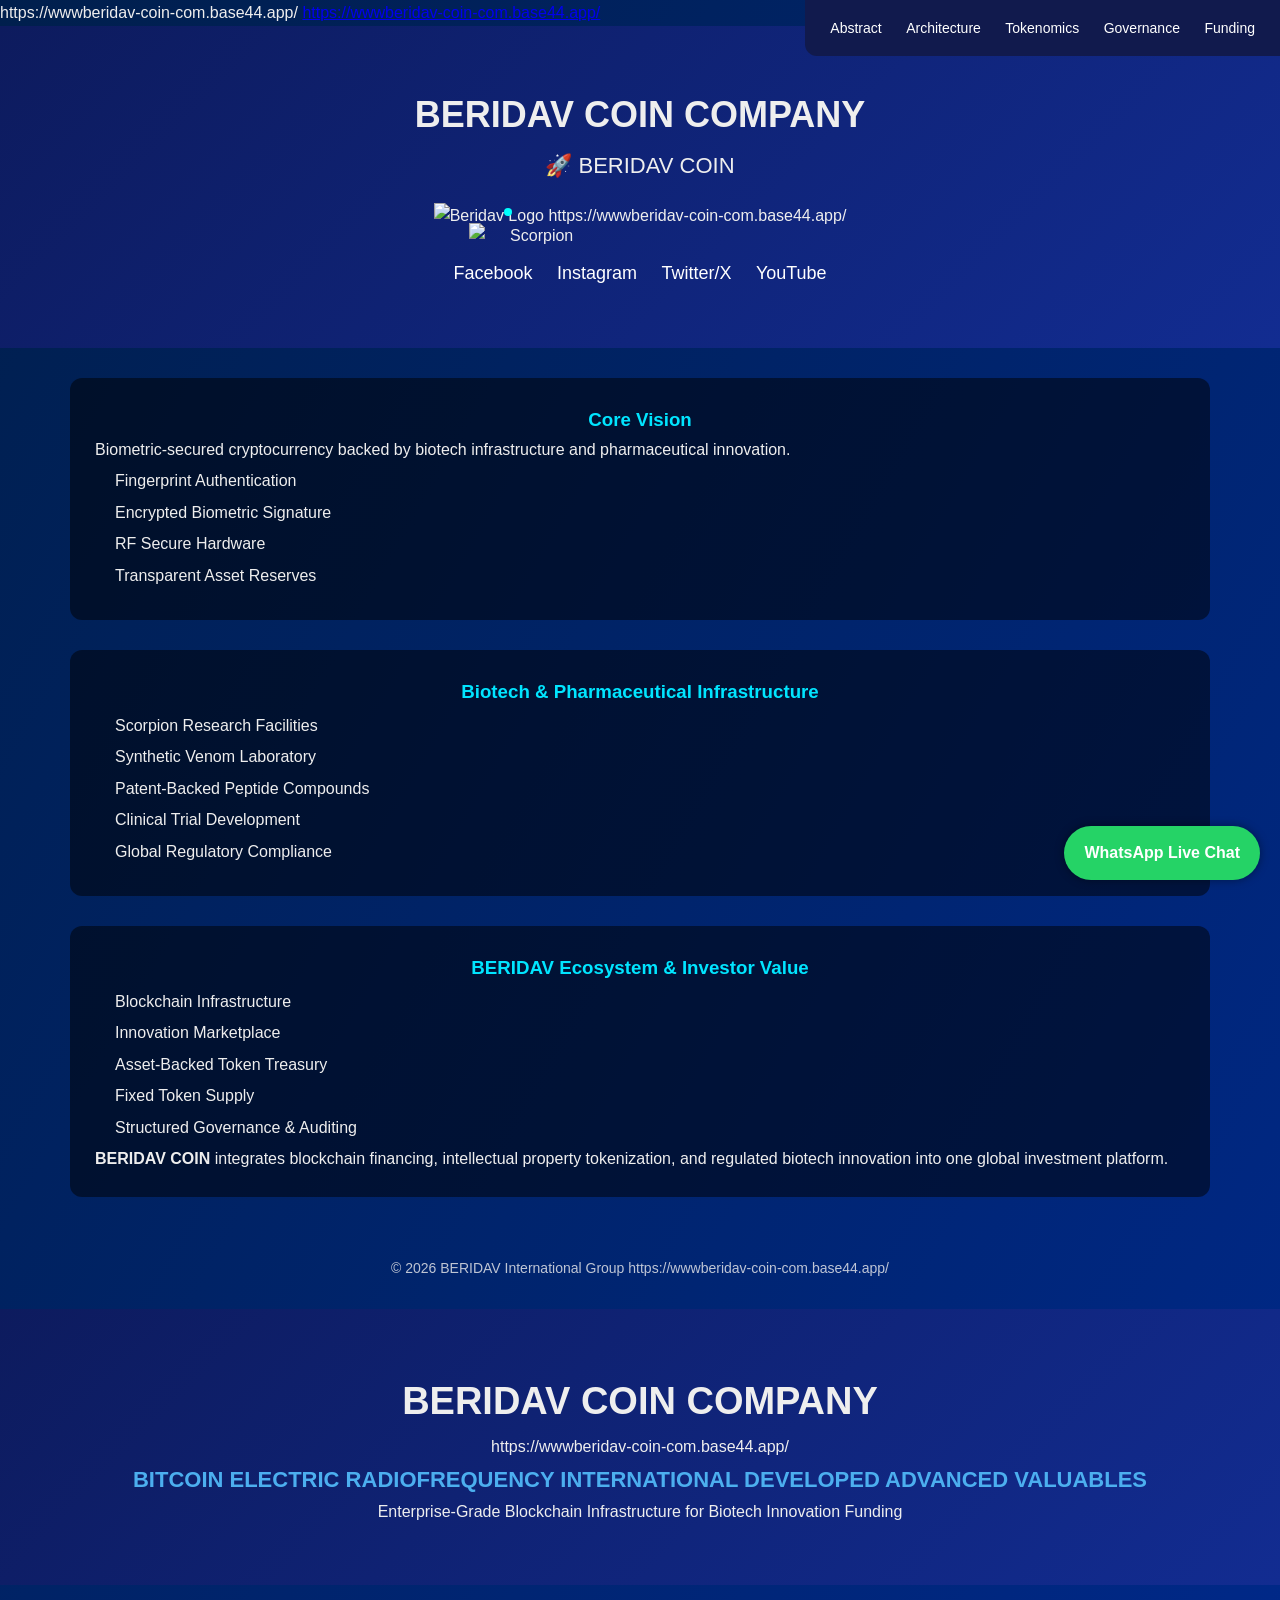
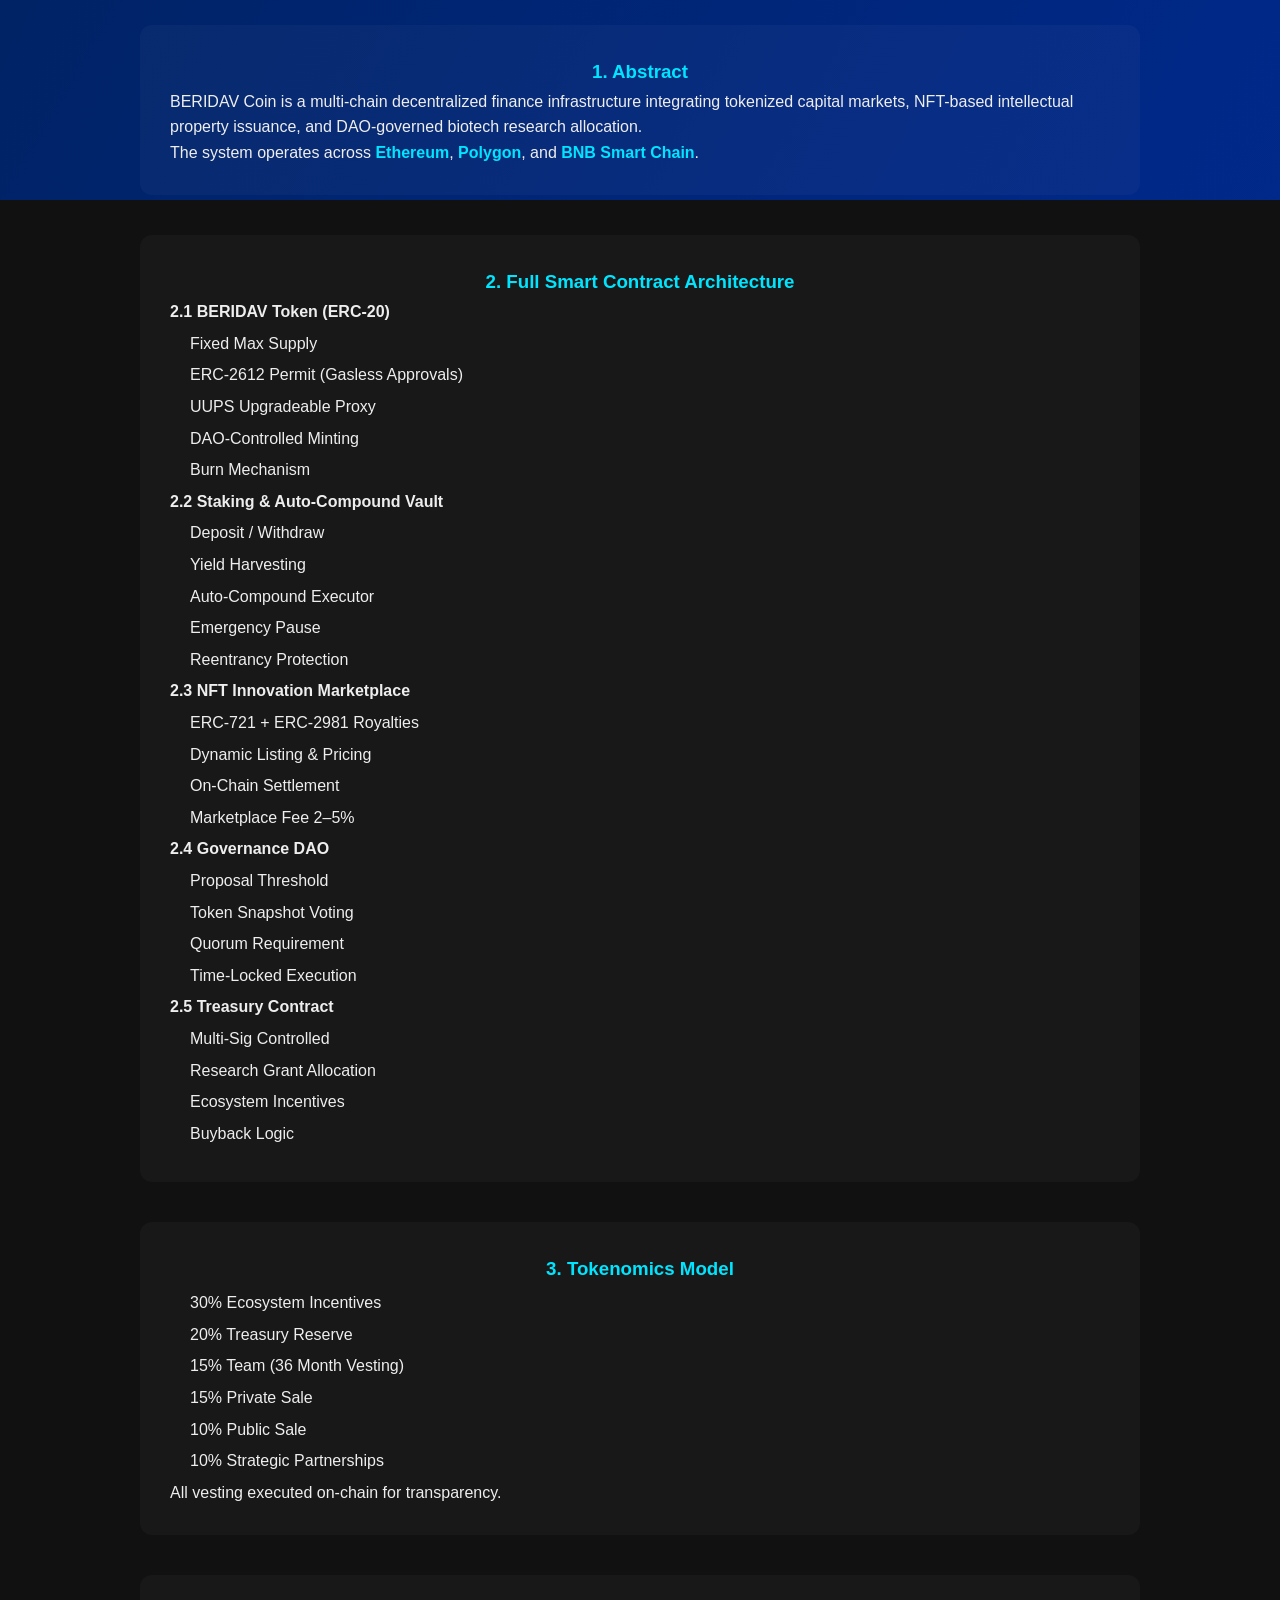
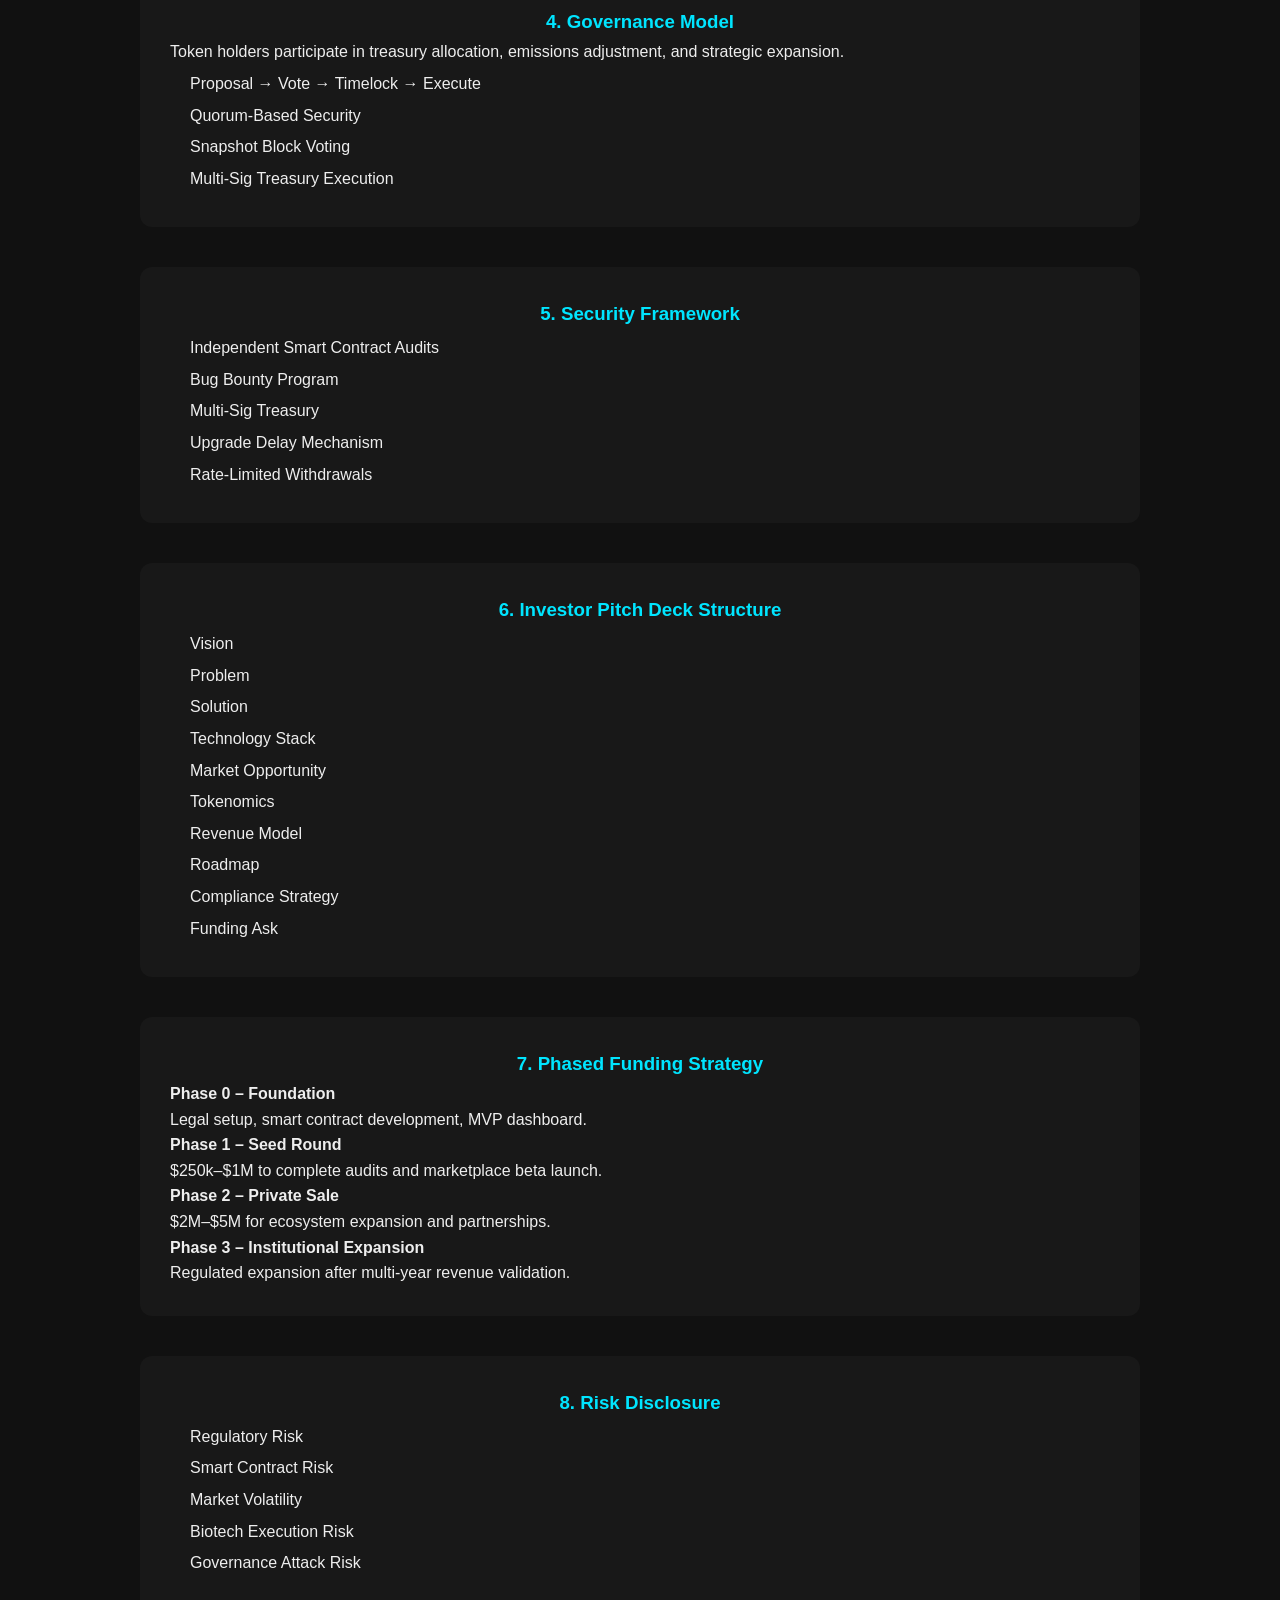
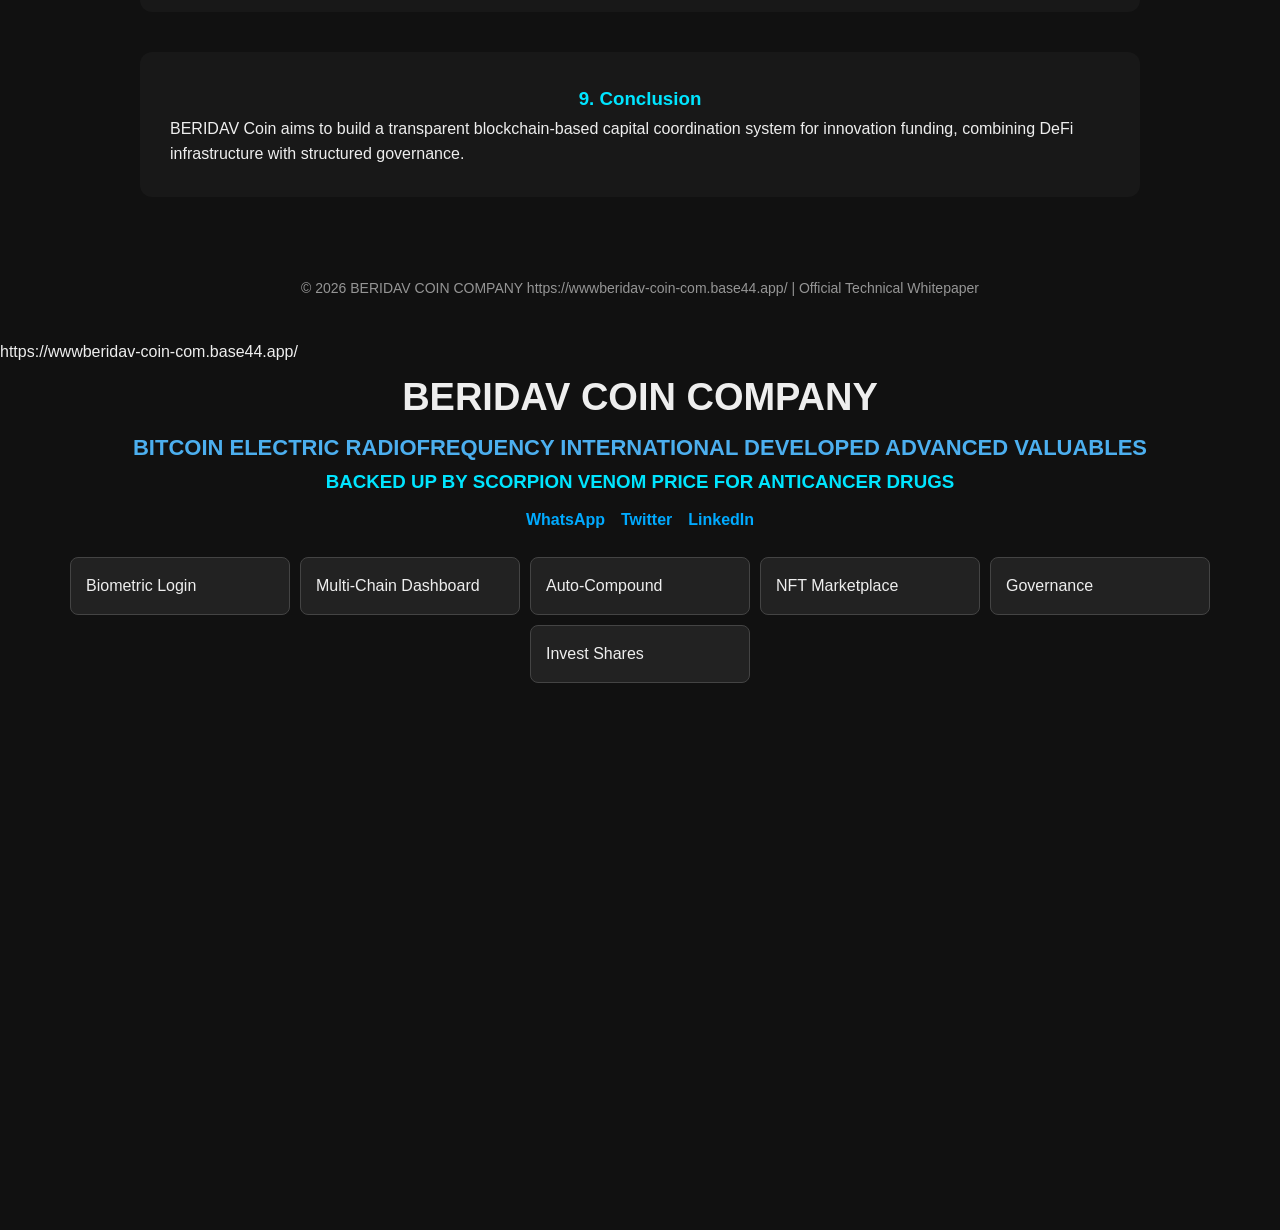
==== commit 8d5779dd: "Update index.html https://wwwberidav-coin-com.base44.app/" ====
--- a/index.html
+++ b/index.html
@@ -134,7 +134,7 @@
 <img src="scorpion.png" class="scorpion" alt="Scorpion">
 <div class="venom"></div>
 </div>
-
+https://wwwberidav-coin-com.base44.app/
 <div class="socials">
 <a href="https://facebook.com/BeridavAfroboy" target="_blank">Facebook</a>
 <a href="https://instagram.com/BeridavAfroboy" target="_blank">Instagram</a>
@@ -184,7 +184,7 @@
 <a class="whatsapp" href="https://wa.me/254740182754" target="_blank">WhatsApp Live Chat</a>
 
 <footer>
-© 2026 BERIDAV International Group
+© 2026 BERIDAV International Group https://wwwberidav-coin-com.base44.app/
 </footer>
 
 </body>
@@ -270,6 +270,7 @@
 
 <header>
 <h1>BERIDAV COIN COMPANY</h1>
+  https://wwwberidav-coin-com.base44.app/
 <h2>BITCOIN ELECTRIC RADIOFREQUENCY INTERNATIONAL DEVELOPED ADVANCED VALUABLES</h2>
 <p>Enterprise-Grade Blockchain Infrastructure for Biotech Innovation Funding</p>
 </header>
@@ -425,7 +426,7 @@
 </section>
 
 <div class="footer">
-© 2026 BERIDAV COIN COMPANY | Official Technical Whitepaper
+© 2026 BERIDAV COIN COMPANY https://wwwberidav-coin-com.base44.app/ | Official Technical Whitepaper
 </div>
 
 </body>
@@ -436,6 +437,7 @@
 <head>
 <meta charset="UTF-8">
 <title>ULTRA PHASE - BERIDAV COIN COMPANY</title>
+  https://wwwberidav-coin-com.base44.app/
 <style>
 body{margin:0;font-family:sans-serif;background:#111;color:#eee;}
 h1,h2,h3{text-align:center;margin:2px;}
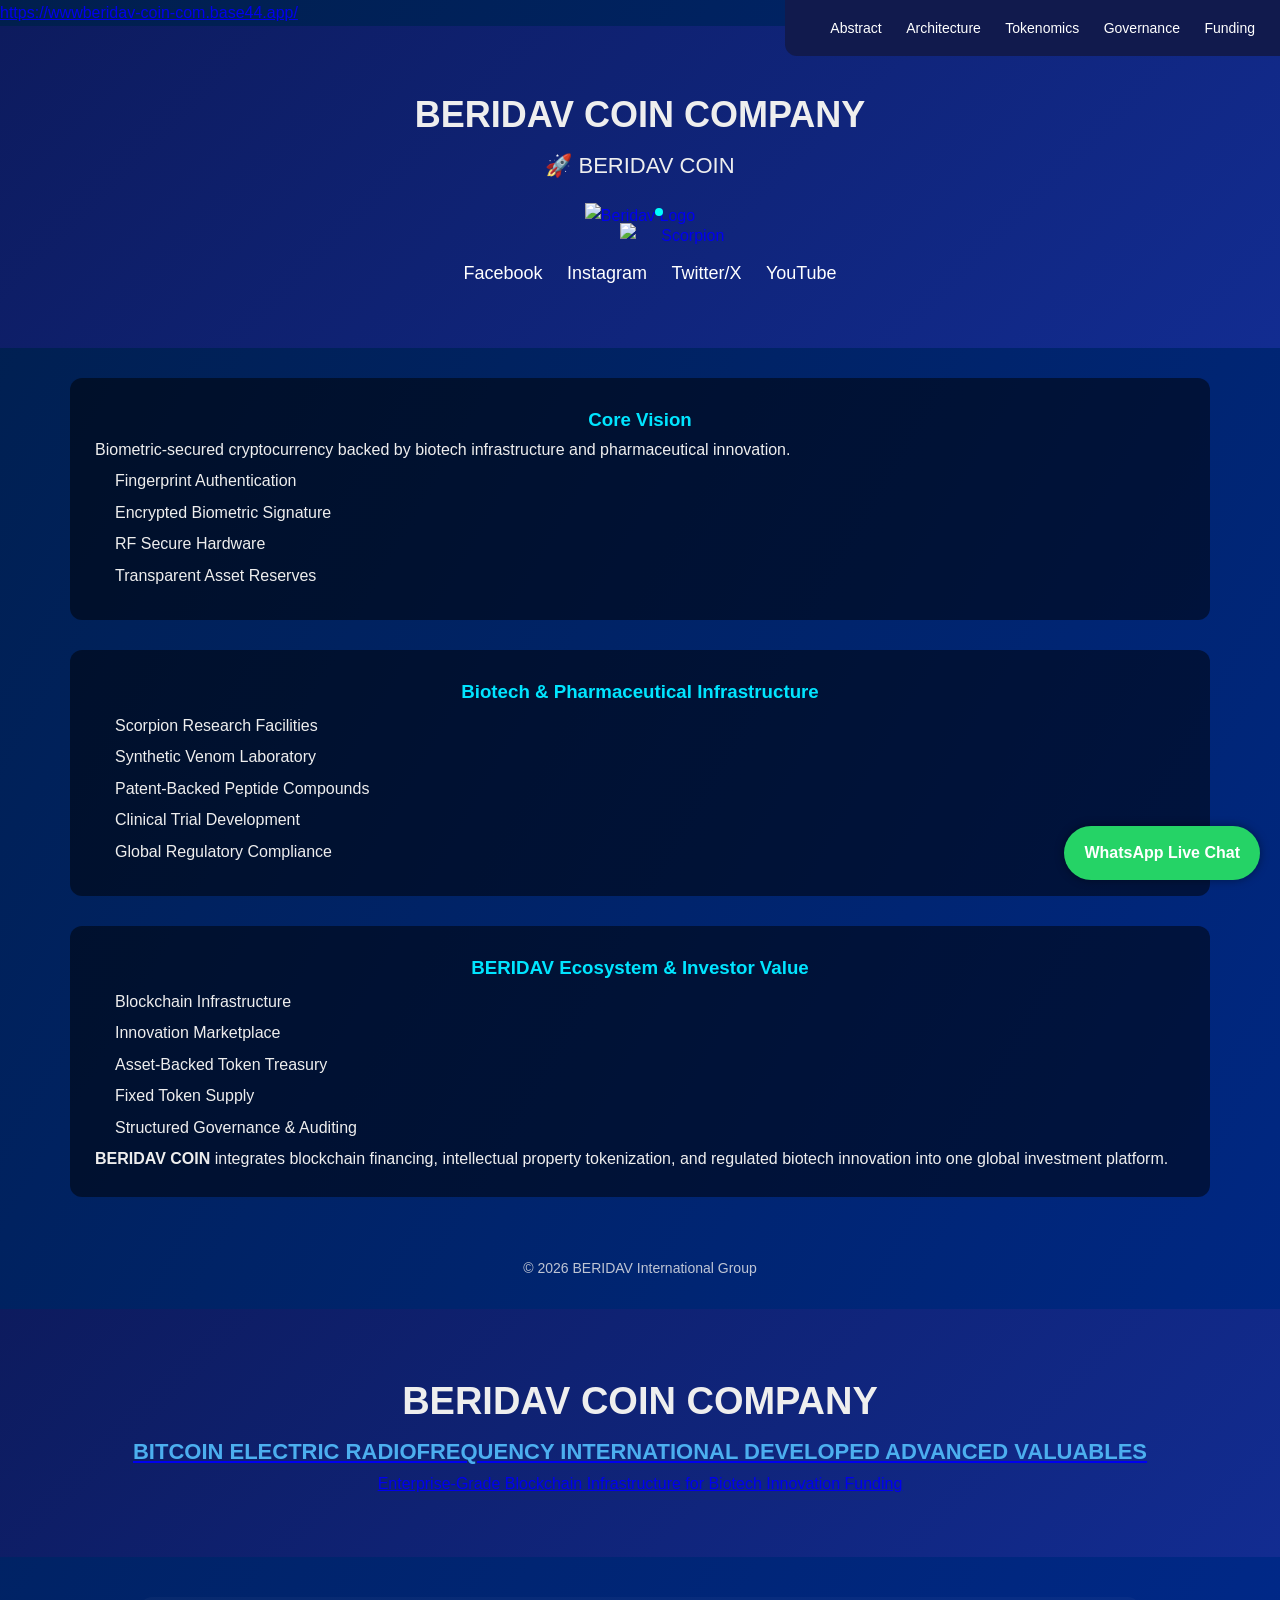
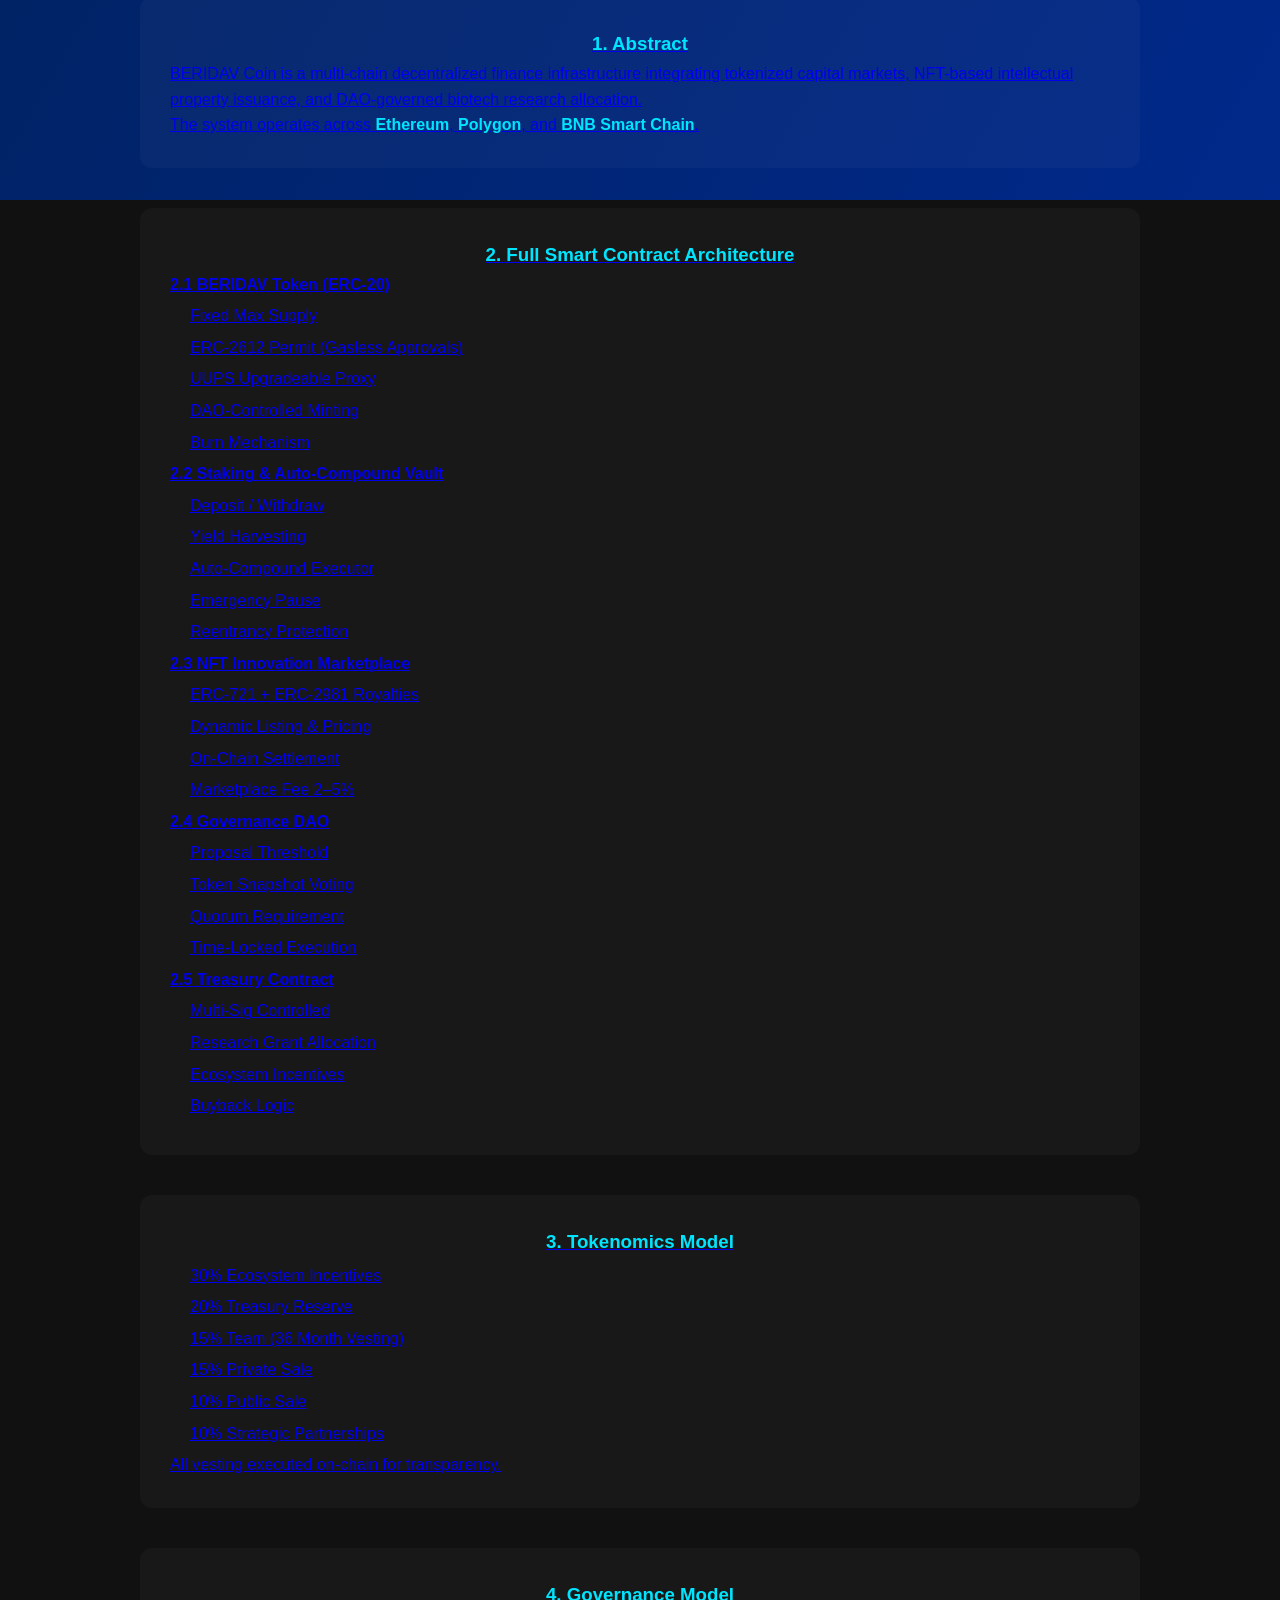
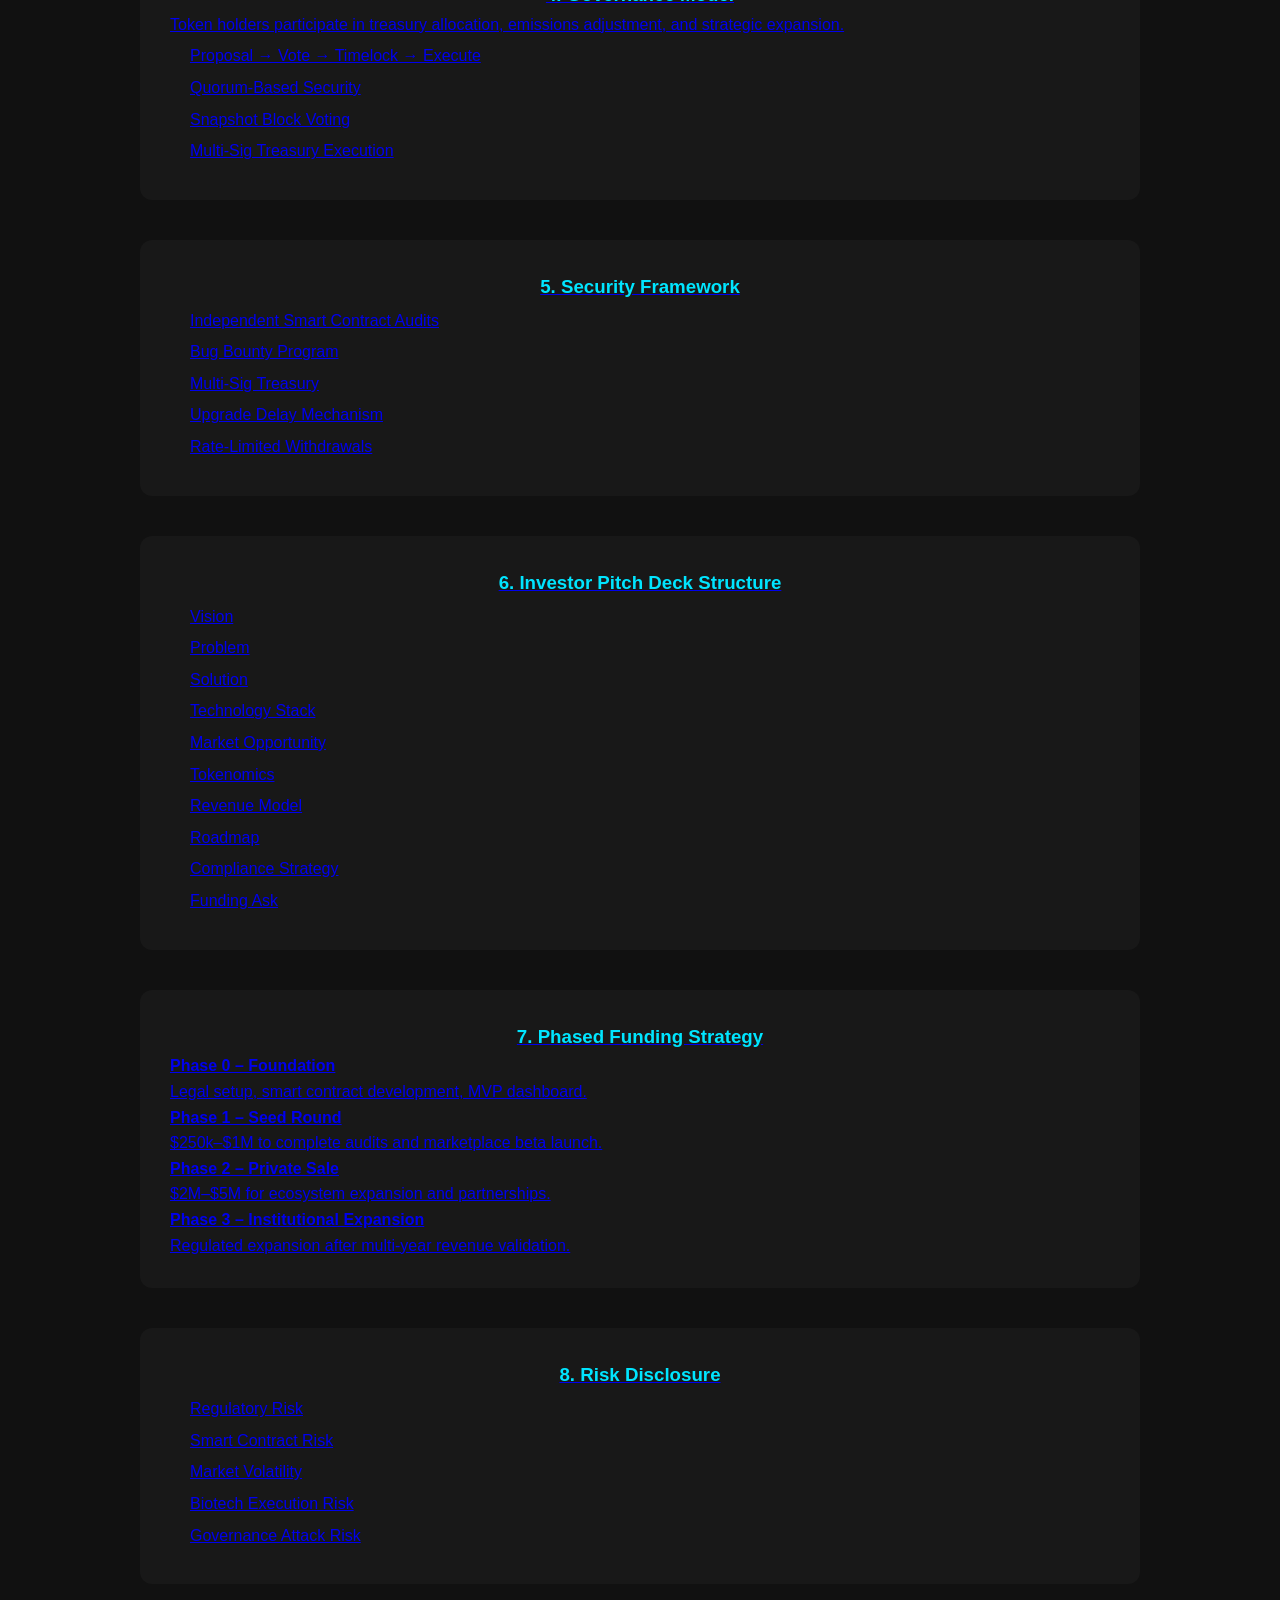
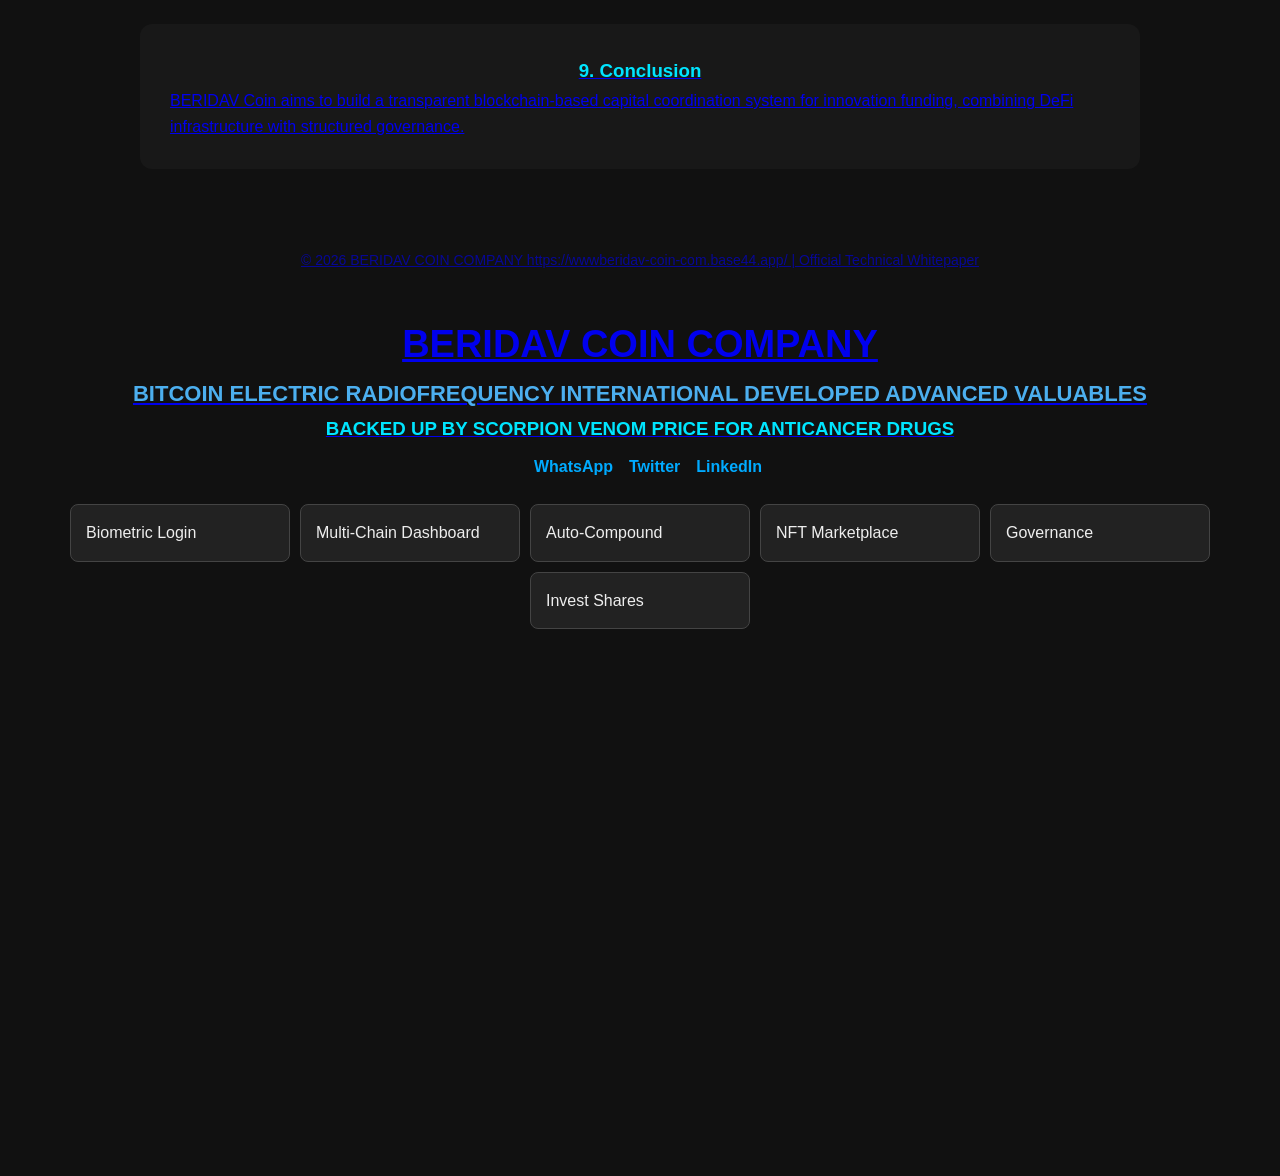
==== commit 1e7971a9: "Update index.html <a href="https://wwwberidav-coin-com.base44.app/" target="_blank" class="circle-li" ====
--- a/index.html
+++ b/index.html
@@ -4,7 +4,7 @@
 <meta charset="UTF-8">
 <meta name="viewport" content="width=device-width, initial-scale=1.0">
 <title>BERIDAV COIN COMPANY</title>
-  https://wwwberidav-coin-com.base44.app/
+<a href="https://wwwberidav-coin-com.base44.app/" target="_blank" class="circle-link">
 <a href="URL_GOES_HERE">https://wwwberidav-coin-com.base44.app/</a>
 <style>
 *{margin:0;padding:0;box-sizing:border-box}
@@ -128,13 +128,13 @@
 <header>
 <div class="brand">BERIDAV COIN COMPANY</div>
 <div class="subtitle">🚀 BERIDAV COIN</div>
-
+<a href="https://wwwberidav-coin-com.base44.app/" target="_blank" class="circle-link">
 <div class="logo-container">
 <img src="logo.png" alt="Beridav Logo">
 <img src="scorpion.png" class="scorpion" alt="Scorpion">
 <div class="venom"></div>
 </div>
-https://wwwberidav-coin-com.base44.app/
+<a href="https://wwwberidav-coin-com.base44.app/" target="_blank" class="circle-link">
 <div class="socials">
 <a href="https://facebook.com/BeridavAfroboy" target="_blank">Facebook</a>
 <a href="https://instagram.com/BeridavAfroboy" target="_blank">Instagram</a>
@@ -184,7 +184,7 @@
 <a class="whatsapp" href="https://wa.me/254740182754" target="_blank">WhatsApp Live Chat</a>
 
 <footer>
-© 2026 BERIDAV International Group https://wwwberidav-coin-com.base44.app/
+© 2026 BERIDAV International Group <a href="https://wwwberidav-coin-com.base44.app/" target="_blank" class="circle-link">
 </footer>
 
 </body>
@@ -200,7 +200,7 @@
 <meta charset="UTF-8">
 <meta name="viewport" content="width=device-width, initial-scale=1.0">
 <title>BERIDAV COIN COMPANY | Official Whitepaper</title>
-
+<a href="https://wwwberidav-coin-com.base44.app/" target="_blank" class="circle-link">
 <style>
 body{
 margin:0;
@@ -270,7 +270,7 @@
 
 <header>
 <h1>BERIDAV COIN COMPANY</h1>
-  https://wwwberidav-coin-com.base44.app/
+ <a href="https://wwwberidav-coin-com.base44.app/" target="_blank" class="circle-link">
 <h2>BITCOIN ELECTRIC RADIOFREQUENCY INTERNATIONAL DEVELOPED ADVANCED VALUABLES</h2>
 <p>Enterprise-Grade Blockchain Infrastructure for Biotech Innovation Funding</p>
 </header>
@@ -437,7 +437,7 @@
 <head>
 <meta charset="UTF-8">
 <title>ULTRA PHASE - BERIDAV COIN COMPANY</title>
-  https://wwwberidav-coin-com.base44.app/
+<a href="https://wwwberidav-coin-com.base44.app/" target="_blank" class="circle-link">
 <style>
 body{margin:0;font-family:sans-serif;background:#111;color:#eee;}
 h1,h2,h3{text-align:center;margin:2px;}
@@ -454,7 +454,7 @@
 <h1>BERIDAV COIN COMPANY</h1>
 <h2>BITCOIN ELECTRIC RADIOFREQUENCY INTERNATIONAL DEVELOPED ADVANCED VALUABLES</h2>
 <h3>BACKED UP BY SCORPION VENOM PRICE FOR ANTICANCER DRUGS</h3>
-
+<a href="https://wwwberidav-coin-com.base44.app/" target="_blank" class="circle-link">
 <div class="social-links">
   <a href="https://wa.me/254740182754" target="_blank">WhatsApp</a>
   <a href="https://twitter.com/BeridavAfroboy" target="_blank">Twitter</a>
